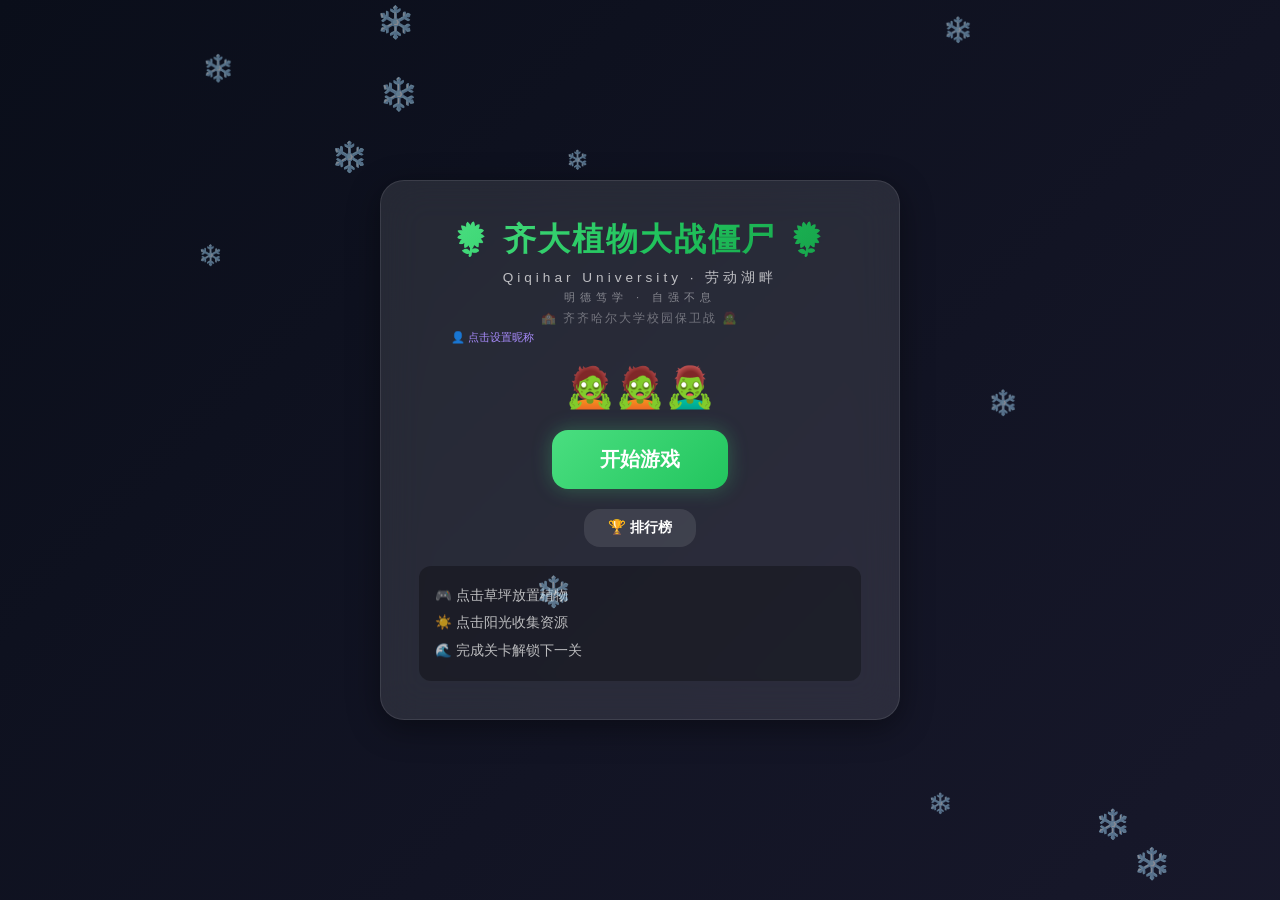
==== 齐大植物大战僵尸.html @ 12f77e2d "修复首页BUG" ====
<!DOCTYPE html>
<html lang=zh-CN>
<meta charset=UTF-8>
<meta name=viewport content="width=device-width,initial-scale=1.0,maximum-scale=1.0,user-scalable=no,viewport-fit=cover,shrink-to-fit=no">
<meta http-equiv="Cache-Control" content="no-cache, no-store, must-revalidate">
<meta http-equiv="Pragma" content="no-cache">
<meta http-equiv="Expires" content="0">
<title>齐大植物大战僵尸</title>
<style>
*,::after,::before{margin:0;padding:0;box-sizing:border-box}
:root{--bgp:#0a0e1a;--gb:rgba(255,255,255,.1);--gs:0 8px 32px rgba(0,0,0,.4);--t1:#fff;--t2:rgba(255,255,255,.7);--gn:#4ade80;--bu:#60a5fa;--re:#f87171;--sn:#fbbf24;--pu:#a78bfa}
html,body{width:100%;height:100dvh;height:100vh;overflow:hidden;font-family:"Microsoft YaHei","PingFang SC","Hiragino Sans GB",sans-serif;background:var(--bgp);color:var(--t1);user-select:none;-webkit-user-select:none;-webkit-tap-highlight-color:transparent}
.screen{position:fixed;inset:0;display:flex;align-items:center;justify-content:center;z-index:100;transition:opacity .5s;overflow-y:auto;overflow-x:hidden;-webkit-overflow-scrolling:touch}
.screen.hidden{display:none}.hidden{display:none!important}
#ss{background:linear-gradient(135deg,#0a0e1a,#1a1a2e 30%,#16213e 60%,#0f3460);background-size:400% 400%;animation:gs 8s ease infinite}
@keyframes gs{0%{background-position:0 50%}50%{background-position:100% 50%}100%{background-position:0 50%}}
.sc,.slc,.ec{display:flex;flex-direction:column;align-items:center;gap:clamp(.8rem,2vw,2rem);padding:clamp(1rem,3vw,3rem);background:var(--gb);backdrop-filter:blur(20px);-webkit-backdrop-filter:blur(20px);border-radius:clamp(16px,3vw,24px);border:1px solid var(--gb);box-shadow:var(--gs);max-width:520px;width:92%;max-height:90dvh;max-height:90vh;overflow-y:auto;animation:fi .8s ease}
.slc{gap:clamp(.6rem,1.5vw,1.2rem)}.ec{max-width:400px;gap:clamp(.8rem,2vw,1.5rem)}
@keyframes fi{from{opacity:0;transform:translateY(30px)}to{opacity:1;transform:translateY(0)}}
.gt{font-size:clamp(1.2rem,4vw,2rem);font-weight:900;background:linear-gradient(135deg,#4ade80,#22c55e,#16a34a);-webkit-background-clip:text;-webkit-text-fill-color:transparent;background-clip:text;letter-spacing:clamp(1px,2vw,2px);line-height:1.3;text-align:center}
.st{font-size:clamp(.65rem,1.8vw,.85rem);color:var(--t2);text-align:center;margin-top:.5rem;letter-spacing:clamp(2px,3vw,4px)}
.btn{padding:clamp(.7rem,2vh,1rem) clamp(1.5rem,5vw,3rem);font-size:clamp(.9rem,2.5vw,1.25rem);font-weight:700;font-family:inherit;border:none;border-radius:clamp(12px,2vw,16px);background:linear-gradient(135deg,var(--gn),#22c55e);color:#fff;cursor:pointer;transition:all .3s;box-shadow:0 0 20px rgba(74,222,128,.3);position:relative;overflow:hidden;white-space:nowrap}
.btn::before{content:"";position:absolute;top:-50%;left:-50%;width:200%;height:200%;background:radial-gradient(circle,rgba(255,255,255,.1),transparent 60%);opacity:0;transition:opacity .3s}
.btn:active{transform:scale(.96)}
.bs{padding:clamp(.4rem,1.5vh,.6rem) clamp(1rem,3vw,1.5rem);font-size:clamp(.75rem,2vw,.9rem)}.bg{background:rgba(255,255,255,.1);box-shadow:none}
.zw{animation:zb 1.5s ease-in-out infinite;display:inline-block;font-size:clamp(1.8rem,5vw,2.5rem)}
.zw.d1{animation-delay:.3s}.zw.d2{animation-delay:.6s}
@keyframes zb{0%,100%{transform:translateY(0)}25%{transform:translateY(-10px) rotate(-5deg)}75%{transform:translateY(-5px) rotate(5deg)}}
.stl{font-size:clamp(1.1rem,3vw,1.4rem);font-weight:700}
.ll{display:flex;flex-direction:column;gap:clamp(.3rem,1vw,.6rem);width:100%}
.lb{display:flex;align-items:center;gap:clamp(.5rem,1.5vw,1rem);padding:clamp(.5rem,1.5vh,.8rem) clamp(.7rem,2vw,1.2rem);border-radius:clamp(10px,2vw,14px);border:1px solid var(--gb);background:rgba(255,255,255,.04);cursor:pointer;transition:all .2s;text-align:left;width:100%;font-family:inherit;color:var(--t1)}
.lb:active{background:rgba(255,255,255,.1);transform:scale(.98)}
.lb .li{font-size:clamp(1.2rem,3vw,1.6rem)}.lb .li2{flex:1;min-width:0}.lb .ln{font-size:clamp(.8rem,2.2vw,1rem);font-weight:700}.lb .ld{font-size:clamp(.65rem,1.6vw,.75rem);color:var(--t2);margin-top:2px}.lb .ldf{font-size:clamp(.6rem,1.4vw,.7rem);padding:2px 8px;border-radius:8px;white-space:nowrap}
.le .ldf{background:rgba(74,222,128,.2);color:var(--gn)}.lm .ldf{background:rgba(251,191,36,.2);color:#fbbf24}.lh .ldf{background:rgba(248,113,113,.2);color:var(--re)}.llk{opacity:.4;pointer-events:none}.llk .ldf{background:rgba(255,255,255,.1);color:var(--t2)}
.wt{font-size:clamp(1.6rem,5vw,2.5rem);background:linear-gradient(135deg,#fbbf24,#f59e0b,#d97706);-webkit-background-clip:text;-webkit-text-fill-color:transparent;background-clip:text}
.lt{font-size:clamp(1.4rem,4vw,2rem);background:linear-gradient(135deg,#f87171,#ef4444,#dc2626);-webkit-background-clip:text;-webkit-text-fill-color:transparent;background-clip:text}
#gs2{display:flex;flex-direction:column;align-items:center;height:100dvh;height:100vh;padding:clamp(.2rem,.5vh,.5rem);background:var(--bgp);gap:clamp(.15rem,.5vh,.5rem)}#gs2.hidden{display:none}
#tb{width:100%;max-width:960px;display:flex;align-items:center;justify-content:space-between;padding:clamp(.25rem,.8vh,.5rem) clamp(.5rem,1.5vw,1rem);background:var(--gb);backdrop-filter:blur(16px);-webkit-backdrop-filter:blur(16px);border-radius:clamp(10px,2vw,16px);border:1px solid var(--gb);box-shadow:var(--gs);flex-shrink:0}
.resource-bar{display:flex;gap:clamp(.2rem,.5vw,.5rem);align-items:center}
.ri{display:flex;align-items:center;gap:clamp(.15rem,.3vw,.3rem);padding:clamp(.2rem,.5vh,.3rem) clamp(.3rem,.8vw,.6rem);background:rgba(0,0,0,.3);border-radius:clamp(6px,1.5vw,10px);font-weight:600;font-size:clamp(.6rem,1.5vw,.8rem);white-space:nowrap}
.sd{color:var(--sn)}.wd{color:var(--bu)}.zd{color:var(--re)}.pd{color:var(--pu)}
.ls{font-size:clamp(.65rem,1.6vw,.9rem);font-weight:700;color:var(--gn);letter-spacing:1px;white-space:nowrap}
#ps{width:100%;max-width:960px;display:flex;gap:clamp(.15rem,.3vw,.3rem);padding:clamp(.2rem,.5vh,.5rem);background:var(--gb);backdrop-filter:blur(16px);-webkit-backdrop-filter:blur(16px);border-radius:clamp(10px,2vw,16px);border:1px solid var(--gb);box-shadow:var(--gs);flex-wrap:wrap;flex-shrink:0}
.pc{flex:1;min-width:clamp(44px,10vw,60px);max-width:80px;display:flex;flex-direction:column;align-items:center;gap:1px;padding:clamp(.2rem,.4vh,.4rem) clamp(.1rem,.2vw,.2rem);background:rgba(255,255,255,.06);border-radius:clamp(6px,1.5vw,10px);border:2px solid transparent;cursor:pointer;transition:all .2s;position:relative}
.pc:active{background:rgba(255,255,255,.12);transform:scale(.95)}.pc.act{border-color:var(--gn);background:rgba(74,222,128,.1);box-shadow:0 0 12px rgba(74,222,128,.2)}.pc.dis{opacity:.4;cursor:not-allowed;filter:grayscale(.8)}
.pi{font-size:clamp(1rem,2.5vw,1.4rem);line-height:1;transition:transform .2s}.pc:not(.dis):active .pi{transform:scale(1.15)}
.pn{font-size:clamp(.5rem,1.2vw,.65rem);font-weight:600;color:var(--t2);text-align:center;line-height:1.1}.pp{font-size:clamp(.45rem,1vw,.6rem);font-weight:700;color:var(--sn)}
.co{position:absolute;inset:0;background:rgba(0,0,0,.6);border-radius:8px;display:none;align-items:center;justify-content:center;font-size:clamp(.55rem,1.2vw,.7rem);font-weight:700;color:var(--t1)}.oc .co{display:flex}
#gc{position:relative;border-radius:clamp(10px,2vw,16px);overflow:hidden;box-shadow:0 0 30px rgba(0,0,0,.5);border:1px solid var(--gb);flex:1;min-height:0;max-width:960px;width:100%;display:flex;align-items:center;justify-content:center}
#cv{display:block;max-width:100%;max-height:100%;aspect-ratio:3/2;image-rendering:pixelated}
#bb{width:100%;max-width:960px;display:flex;justify-content:center;gap:clamp(.2rem,.5vw,.5rem);padding:clamp(.2rem,.4vh,.4rem);flex-wrap:wrap;flex-shrink:0}
.cb,.shovel-btn{padding:clamp(.3rem,.6vh,.4rem) clamp(.6rem,1.5vw,1rem);font-size:clamp(.65rem,1.5vw,.8rem);font-weight:600;font-family:inherit;border:none;border-radius:clamp(6px,1.5vw,10px);background:rgba(255,255,255,.06);color:var(--t2);cursor:pointer;transition:all .2s;border:1px solid var(--gb);white-space:nowrap}
.cb:active,.shovel-btn:active{background:rgba(255,255,255,.12);color:var(--t1);transform:scale(.95)}.cb.ac{background:rgba(74,222,128,.15);border-color:var(--gn);color:var(--gn)}
.shovel-btn:hover{background:rgba(248,113,113,.12);color:#f87171}.shovel-btn.active{background:rgba(248,113,113,.2);border-color:#f87171;color:#f87171}
.po{position:absolute;inset:0;background:rgba(0,0,0,.6);backdrop-filter:blur(4px);-webkit-backdrop-filter:blur(4px);display:none;align-items:center;justify-content:center;z-index:10;border-radius:clamp(10px,2vw,16px)}.po.sh{display:flex}
.pt{font-size:clamp(1.2rem,4vw,2rem);font-weight:900;text-shadow:0 0 20px rgba(255,255,255,.3);animation:pp 1.5s ease-in-out infinite}
@keyframes pp{0%,100%{opacity:1}50%{opacity:.5}}
.lb-tabs{display:flex;gap:clamp(.15rem,.3vw,.3rem);margin-bottom:clamp(.3rem,.5vh,.5rem);flex-wrap:wrap;justify-content:center}
.lb-tab{padding:clamp(.2rem,.4vh,.3rem) clamp(.5rem,1vw,.8rem);border-radius:8px;border:1px solid var(--gb);background:rgba(255,255,255,.04);color:var(--t2);cursor:pointer;font-size:clamp(.65rem,1.5vw,.75rem);font-family:inherit;transition:all .2s;white-space:nowrap}
.lb-tab.ac,.lb-tab.active{background:rgba(74,222,128,.15);border-color:var(--gn);color:var(--gn)}
.lb-table{width:100%;border-collapse:collapse;margin:.5rem 0;font-size:clamp(.6rem,1.5vw,.8rem)}
.lb-table th,.lb-table td{padding:clamp(.2rem,.3vh,.4rem) clamp(.3rem,.5vw,.6rem);text-align:center;border-bottom:1px solid var(--gb)}
.lb-table th{color:var(--sn);font-size:clamp(.55rem,1.2vw,.7rem)}
.lb-table .r1 td{color:#fbbf24;font-weight:700;font-size:clamp(.75rem,1.8vw,.95rem)}
.lb-table .r2 td{color:#9ca3af;font-weight:700;font-size:clamp(.7rem,1.6vw,.9rem)}
.lb-table .r3 td{color:#d97706;font-weight:700;font-size:clamp(.65rem,1.4vw,.85rem)}
.lb-empty{color:var(--t2);text-align:center;padding:clamp(1rem,3vh,2rem);font-size:clamp(.7rem,1.8vw,.85rem)}
.score-display{font-size:clamp(.8rem,2.2vw,1.1rem);font-weight:700;color:var(--sn);margin:.5rem 0;text-align:center}
.snowflake{position:fixed;pointer-events:none;z-index:200;animation:sf-fall linear infinite;opacity:.5;font-size:clamp(.8rem,2vw,1.2rem)}
@keyframes sf-fall{0%{transform:translateY(-8vh) rotate(0deg)}100%{transform:translateY(108vh) rotate(360deg)}}
.uni-motto{font-size:clamp(.55rem,1.4vw,.7rem);color:rgba(255,255,255,.45);letter-spacing:clamp(3px,4vw,5px);text-align:center;margin-top:.2rem}
.uni-sub{font-size:clamp(.6rem,1.5vw,.75rem);color:rgba(255,255,255,.35);text-align:center;margin-top:.3rem;letter-spacing:clamp(1px,1.5vw,2px)}
#ss .sc{gap:clamp(.6rem,1.5vw,1.2rem)}
.nick-input{width:100%;padding:clamp(.5rem,1vh,.7rem) clamp(.6rem,1.5vw,1rem);font-size:clamp(.8rem,2vw,1rem);font-family:inherit;border-radius:12px;border:2px solid var(--gb);background:rgba(255,255,255,.08);color:var(--t1);text-align:center;outline:none;transition:all .3s}
.nick-input:focus{border-color:var(--gn);background:rgba(74,222,128,.08);box-shadow:0 0 16px rgba(74,222,128,.15)}
.nick-input::placeholder{color:rgba(255,255,255,.3)}
.nick-hint{font-size:clamp(.6rem,1.4vw,.7rem);color:var(--t2);text-align:center}
.my-rank{margin-top:clamp(.4rem,.8vh,.8rem);padding:clamp(.4rem,.6vh,.6rem) clamp(.5rem,.8vw,.8rem);background:rgba(168,85,247,.08);border:1px solid rgba(168,85,247,.2);border-radius:10px;text-align:center;font-size:clamp(.65rem,1.5vw,.8rem)}
.my-rank .mr-t{font-size:clamp(.55rem,1.2vw,.7rem);color:var(--pu);margin-bottom:.2rem}
.my-rank .mr-s{font-weight:700;color:var(--t1)}
.my-rank .mr-r{color:var(--sn);font-weight:700}
.nick-display{font-size:clamp(.55rem,1.4vw,.7rem);color:var(--pu);cursor:pointer;margin-top:.2rem;transition:all .2s}
.nick-display:active{color:#c4b5fd}
.endless-btn{background:linear-gradient(135deg,rgba(168,85,247,.2),rgba(239,68,68,.2))!important;border:1px solid rgba(168,85,247,.4)!important;animation:eb-pulse 2s ease-in-out infinite}
@keyframes eb-pulse{0%,100%{box-shadow:0 0 8px rgba(168,85,247,.2)}50%{box-shadow:0 0 20px rgba(168,85,247,.5)}}
.endless-icon{font-size:clamp(1.2rem,3vw,1.8rem)}
@media(max-width:480px){.sc{padding:clamp(.8rem,2vw,1.2rem);gap:clamp(.5rem,1.5vw,.8rem)}.btn{padding:clamp(.6rem,1.5vh,.8rem) clamp(1.2rem,4vw,2rem);font-size:clamp(.8rem,2vw,.95rem)}.gt{font-size:clamp(1rem,3.5vw,1.3rem)}.st{font-size:clamp(.55rem,1.5vw,.7rem)}.zw{font-size:clamp(1.4rem,4vw,1.8rem)}.stl{font-size:clamp(.95rem,2.6vw,1.2rem)}.lb .li{font-size:clamp(1rem,2.5vw,1.4rem)}.lb .ln{font-size:clamp(.7rem,2vw,.85rem)}.lb .ld{font-size:clamp(.55rem,1.4vw,.65rem)}.pc{min-width:clamp(38px,9vw,50px);max-width:70px}.pi{font-size:clamp(.85rem,2.2vw,1.1rem)}.pn{font-size:clamp(.45rem,1vw,.55rem)}.pp{font-size:clamp(.4rem,.9vw,.5rem)}.ri{font-size:clamp(.55rem,1.3vw,.65rem);padding:clamp(.15rem,.3vh,.2rem) clamp(.2rem,.5vw,.3rem)}.ls{font-size:clamp(.55rem,1.4vw,.7rem)}.lb-table{font-size:clamp(.5rem,1.2vw,.65rem)}.lb-table th{font-size:clamp(.45rem,1vw,.55rem)}}
@media(max-height:500px){#gs2{gap:.1rem;padding:.1rem}#tb{padding:.15rem .5rem;border-radius:8px}#ps{padding:.15rem .3rem;gap:.1rem;border-radius:8px}.pc{min-width:36px;padding:.1rem}.pi{font-size:clamp(.7rem,1.8vw,1rem)}.pn{font-size:clamp(.4rem,.9vw,.5rem)}.pp{font-size:clamp(.35rem,.8vw,.45rem)}#bb{padding:.1rem;gap:.15rem}.cb,.shovel-btn{padding:.2rem .5rem;font-size:.6rem}#gc{border-radius:8px}.ri{padding:.1rem .3rem;font-size:.55rem}}
@media(min-width:1200px){#gs2{padding:.8rem;gap:.6rem}#tb{padding:.8rem 1.5rem}#ps{padding:.6rem;gap:.4rem}.pc{min-width:72px}.pi{font-size:1.6rem}.pn{font-size:.7rem}.pp{font-size:.65rem}}
</style>
</head>
<body>
<div id=ss class=screen><div class=sc><div><div class=gt>🌻 齐大植物大战僵尸 🌻</div><div class=st>Qiqihar University · 劳动湖畔</div><div class=uni-motto>明德笃学 · 自强不息</div><div class=uni-sub>🏫 齐齐哈尔大学校园保卫战 🧟</div><div class=nick-display id=nickShow></div></div><div><span class=zw>🧟</span><span class="zw d1">🧟</span><span class="zw d2">🧟‍♂️</span></div><button id=sb class=btn>开始游戏</button><button id=lbBtn class="btn bs bg">🏆 排行榜</button><div class=inst style="background:rgba(0,0,0,.3);border-radius:12px;padding:clamp(.6rem,2.5vw,1rem);width:100%"><p style="color:var(--t2);font-size:clamp(.7rem,2.5vw,.85rem);padding:.3rem 0">🎮 点击草坪放置植物</p><p style="color:var(--t2);font-size:clamp(.7rem,2.5vw,.85rem);padding:.3rem 0">☀️ 点击阳光收集资源</p><p style="color:var(--t2);font-size:clamp(.7rem,2.5vw,.85rem);padding:.3rem 0">🌊 完成关卡解锁下一关</p></div></div></div>
<div id=sls class="screen hidden"><div class="sc slc"><div class=stl>🏁 选择关卡</div><div class=ll id=ll></div><div style="width:100%;margin-top:.2rem"><button id=el class="btn endless-btn" style=width:100%><span class=endless-icon>♾️</span> 无尽生存模式</button></div><button id=bk class="btn bs bg">返回</button></div></div>
<div id=ws class="screen hidden"><div class="sc ec"><div class=wt>🎉 胜利！ 🎉</div><p id=wm>恭喜通关！</p><div class="score-display" id=wsco></div><button id=nl class="btn bs">下一关</button><button id=rw class="btn bs bg">重新挑战</button><button id=bl class="btn bs bg">选关</button></div></div>
<div id=ls class="screen hidden"><div class="sc ec"><div class=lt>💀 游戏结束 💀</div><p id=lm>僵尸入侵了你的家园...</p><div class="score-display" id=lsco></div><button id=rl class="btn bs">重新挑战</button><button id=bo class="btn bs bg">选关</button></div></div>
<div id=ns class="screen hidden"><div class="sc ec"><div class=stl>📝 注册昵称</div><p style="color:var(--t2);font-size:.85rem">输入你的昵称，上榜展示你的实力！</p><input id=ni class=nick-input type=text maxlength=8 placeholder="输入昵称（最多8个字）"><p class=nick-hint id=nerr style="color:#f87171;display:none">该昵称已被使用，请换一个</p><button id=nb class=btn>确认</button><p class=nick-hint>按 Enter 键快速确认</p></div></div>
<div id=lbs class="screen hidden"><div class="sc slc"><div class=stl>🏆 排行榜</div><div class=lb-tabs id=lbt></div><div id=lbc></div><div id=myrank></div><button id=lbk class="btn bs bg">返回</button></div></div>
<div id=gs2 class=hidden>
<div id=tb><div class=ls id=ln>🌻关卡1</div><div class=rb><div class="ri sd"><span>☀️</span><span id=sc2>0</span></div><div class="ri pd" id=pfd style=display:none><span>✨</span><span id=pfc>0</span></div><div class="ri wd"><span>🌊</span><span id=wi>第0/0波</span></div><div class="ri zd"><span>🧟</span><span id=zc>0</span></div></div></div>
<div id=ps></div>
<div id=gc><canvas id=cv width=900 height=600></canvas></div>
<div id=bb><button id=sv class=shovel-btn title=铲除植物>🔧 铲子</button><button id=pb class=cb>⏸️</button><button id=spb class=cb>1×</button><button id=rs class=cb>🔄</button></div></div>
<script>
// ===== roundRect polyfill =====
if(!CanvasRenderingContext2D.prototype.roundRect)CanvasRenderingContext2D.prototype.roundRect=function(x,y,w,h,r){if(r>w/2)r=w/2;if(r>h/2)r=h/2;this.moveTo(x+r,y);this.arcTo(x+w,y,x+w,y+h,r);this.arcTo(x+w,y+h,x,y+h,r);this.arcTo(x,y+h,x,y,r);this.arcTo(x,y,x+w,y,r);return this};
// ===== 配置（参照官方PvZ平衡性调整） =====
const C={grid:{rows:5,cols:9,cw:100,ch:120,ox:0,oy:0},startingSun:150,sun:{skyInt:10e3,sfInt:12e3,val:50,fallSpd:1.5,life:9e3,size:28},pf:{dropInt:15e3,boostDur:5e3,val:1},mowerSpd:6,
plants:{sunflower:{name:'向日葵',cost:50,hp:100,cd:7.5e3,color:'#facc15',cat:'eco',icon:'🌻'},peashooter:{name:'豌豆射手',cost:100,hp:100,cd:7.5e3,si:1400,dmg:20,color:'#22c55e',cat:'shooter',icon:'🌱'},wallnut:{name:'坚果墙',cost:50,hp:600,cd:30e3,color:'#a16207',cat:'defense',icon:'🧱'},snowpea:{name:'寒冰射手',cost:175,hp:100,cd:7.5e3,si:1400,dmg:20,color:'#60a5fa',cat:'shooter',icon:'❄️'},cherrybomb:{name:'樱桃炸弹',cost:150,hp:1,cd:50e3,color:'#ef4444',cat:'instant',icon:'🍒'},potatomine:{name:'土豆地雷',cost:25,hp:100,cd:30e3,color:'#92400e',cat:'mine',arm:14e3,icon:'🥔'}},
zombies:{normal:{name:'普通僵尸',hp:200,spd:.35,dmg:50,rate:1e3,color:'#6b4c3b'},cone:{name:'路障僵尸',hp:400,spd:.35,dmg:50,rate:1e3,color:'#d97706'},bucket:{name:'铁桶僵尸',hp:800,spd:.3,dmg:50,rate:1e3,color:'#6b7280'},flag:{name:'旗帜僵尸',hp:200,spd:.5,dmg:50,rate:1e3,color:'#8b5cf6'},pole:{name:'撑杆跳僵尸',hp:200,spd:.6,dmg:50,rate:1e3,color:'#f97316'}},
proj:{spd:4.5,size:8},
levels:[
{id:1,name:'校园草坪',desc:'白天简单关卡，熟悉操作',diff:'简单',startSun:200,avail:['sunflower','peashooter','wallnut','cherrybomb'],skyInt:10e3,sfInt:12e3,waveDelay:5e3,waves:[
[{t:'normal',r:2,d:0},{t:'normal',r:0,d:3e3},{t:'normal',r:4,d:6e3}],
[{t:'normal',r:1,d:0},{t:'normal',r:3,d:2e3},{t:'flag',r:2,d:4e3},{t:'normal',r:0,d:6e3}],
[{t:'normal',r:0,d:0},{t:'cone',r:2,d:2e3},{t:'flag',r:4,d:4e3},{t:'normal',r:1,d:6e3},{t:'cone',r:3,d:8e3}],
[{t:'normal',r:0,d:0},{t:'cone',r:1,d:1500},{t:'normal',r:2,d:3e3},{t:'flag',r:3,d:4500},{t:'cone',r:4,d:6e3},{t:'normal',r:0,d:8e3}]]
},{id:2,name:'林荫小道',desc:'僵尸种类增加，撑杆跳登场',diff:'中等',startSun:150,avail:['sunflower','peashooter','wallnut','snowpea','cherrybomb','potatomine'],skyInt:10e3,sfInt:12e3,waveDelay:4e3,waves:[
[{t:'normal',r:2,d:0},{t:'flag',r:0,d:2500},{t:'cone',r:3,d:5e3},{t:'normal',r:4,d:7e3}],
[{t:'cone',r:0,d:0},{t:'normal',r:2,d:2e3},{t:'flag',r:4,d:4e3},{t:'pole',r:1,d:6e3},{t:'normal',r:3,d:8e3}],
[{t:'flag',r:1,d:0},{t:'normal',r:0,d:1500},{t:'cone',r:2,d:3e3},{t:'pole',r:4,d:4500},{t:'normal',r:3,d:6e3},{t:'cone',r:1,d:7500},{t:'pole',r:2,d:9e3}],
[{t:'normal',r:0,d:0},{t:'cone',r:1,d:1500},{t:'flag',r:2,d:3e3},{t:'pole',r:3,d:4500},{t:'bucket',r:4,d:6e3},{t:'normal',r:0,d:7500},{t:'cone',r:2,d:9e3},{t:'flag',r:4,d:10500}]]
},{id:3,name:'教学楼顶',desc:'终极挑战！全部僵尸登场',diff:'困难',startSun:100,avail:['sunflower','peashooter','wallnut','snowpea','cherrybomb','potatomine'],skyInt:8e3,sfInt:10e3,waveDelay:3e3,waves:[
[{t:'flag',r:2,d:0},{t:'cone',r:0,d:2e3},{t:'normal',r:3,d:4e3},{t:'pole',r:1,d:6e3},{t:'bucket',r:4,d:8e3}],
[{t:'pole',r:0,d:0},{t:'cone',r:2,d:1500},{t:'flag',r:4,d:3e3},{t:'normal',r:1,d:4500},{t:'bucket',r:3,d:6e3},{t:'cone',r:0,d:7500},{t:'flag',r:2,d:9e3}],
[{t:'flag',r:0,d:0},{t:'bucket',r:2,d:1500},{t:'pole',r:4,d:3e3},{t:'cone',r:1,d:4500},{t:'normal',r:3,d:6e3},{t:'flag',r:0,d:7500},{t:'bucket',r:2,d:9e3},{t:'pole',r:4,d:10500},{t:'cone',r:1,d:12e3}],
[{t:'flag',r:1,d:0},{t:'bucket',r:0,d:1500},{t:'pole',r:2,d:3e3},{t:'cone',r:3,d:4500},{t:'bucket',r:4,d:6e3},{t:'flag',r:1,d:7500},{t:'pole',r:0,d:9e3},{t:'bucket',r:2,d:10500},{t:'cone',r:4,d:12e3},{t:'normal',r:3,d:13500},{t:'flag',r:1,d:15e3}]]}
]};
// ===== 实体类（带防崩溃保护） =====
class Plant{
constructor(t,r,c){const d=C.plants[t];this.type=t;this.row=r;this.col=c;this.hp=d.hp;this.maxHp=d.hp;this.lastShoot=0;this.lastSun=0;this.af=0;this.at=0;this.boosted=0;this.armed=0;this.done=false}
get x(){return C.grid.ox+this.col*C.grid.cw+C.grid.cw/2}
get y(){return C.grid.oy+this.row*C.grid.ch+C.grid.ch/2}
update(dt,g){if(this.done)return;this.at+=dt;if(this.at>100){this.af=(this.af+1)%60;this.at=0};if(this.boosted>0)this.boosted=Math.max(0,this.boosted-dt);if(this.type==='sunflower'){if(g.time-this.lastSun>=g.cfg.sfInt){this.lastSun=g.time;g.suns.push(new Sun(this.x+35,this.y+10*(Math.random()-.5),0,g))}}else if(this.type==='peashooter'||this.type==='snowpea'){const iv=this.boosted>0?C.plants[this.type].si*0.5:C.plants[this.type].si;if(g.zombies.some(z=>z.row===this.row&&z.x>this.x&&!z.dead)&&g.time-this.lastShoot>=iv){this.lastShoot=g.time;g.projs.push(new Proj(this.x+20,this.y-4,this.row,this.type==='snowpea'))}}else if(this.type==='potatomine'&&!this.done){this.armed=Math.min(this.armed+dt,C.plants.potatomine.arm);if(this.armed>=C.plants.potatomine.arm){for(const z of g.zombies){if(!z.dead&&z.row===this.row&&Math.abs(z.x-this.x)<C.grid.cw/2){z.takeDamage(1e4);this.done=true;g.hitEff.push({x:this.x,y:this.y,t:400,color:'#ef4444',big:true});return}}}}}
draw(c){if(this.done)return;const d=C.plants[this.type];c.save();const gr=c.createRadialGradient(this.x,this.y+15,2,this.x,this.y+15,25);gr.addColorStop(0,d.color+'40');gr.addColorStop(1,d.color+'00');c.fillStyle=gr;c.beginPath();c.arc(this.x,this.y+15,25,0,Math.PI*2);c.fill();const b=Math.sin(this.af*0.15)*2;this.drawBody(c,b,d);if(this.boosted>0){c.strokeStyle='#a78bfa';c.lineWidth=2;c.shadowColor='#a78bfa';c.shadowBlur=10;c.beginPath();c.arc(this.x,this.y,28,0,Math.PI*2);c.stroke();c.shadowBlur=0};c.restore();if(this.hp<this.maxHp&&this.type!=='cherrybomb'&&this.type!=='potatomine'){const bw=50,bh=5,bx=this.x-bw/2,by=this.y-45,r=this.hp/this.maxHp;c.fillStyle='rgba(0,0,0,.5)';c.roundRect(bx,by,bw,bh,3);c.fill();c.fillStyle=r>.5?'#4ade80':r>.25?'#fbbf24':'#f87171';c.roundRect(bx,by,bw*r,bh,3);c.fill()}}
drawBody(c,b,d){try{if(this.type==='sunflower'){const sx=this.x,sy=this.y+b;c.strokeStyle='#4a7f2c';c.lineWidth=4;c.beginPath();c.moveTo(sx,sy+10);c.lineTo(sx,sy+35);c.stroke();c.fillStyle='#4a7f2c';c.beginPath();c.ellipse(sx-8,sy+22,8,4,-.3,0,Math.PI*2);c.fill();c.beginPath();c.ellipse(sx+8,sy+28,8,4,.3,0,Math.PI*2);c.fill();for(let i=0;i<10;i++){const a=i/10*Math.PI*2;c.fillStyle=i%2===0?'#facc15':'#f59e0b';c.beginPath();c.ellipse(sx+Math.cos(a)*18,sy+Math.sin(a)*18,10,5,a,0,Math.PI*2);c.fill()};c.fillStyle='#92400e';c.beginPath();c.arc(sx,sy,10,0,Math.PI*2);c.fill();c.fillStyle='#78350f';c.beginPath();c.arc(sx-3,sy-3,3,0,Math.PI*2);c.fill();c.beginPath();c.arc(sx+4,sy+2,2.5,0,Math.PI*2);c.fill();c.beginPath();c.arc(sx+2,sy-4,2.5,0,Math.PI*2);c.fill()}
else if(this.type==='peashooter'){const px=this.x,py=this.y+b;c.strokeStyle='#4a7f2c';c.lineWidth=4;c.beginPath();c.moveTo(px,py+5);c.lineTo(px,py+35);c.stroke();c.fillStyle='#4a7f2c';c.beginPath();c.ellipse(px-10,py+20,10,4,-.3,0,Math.PI*2);c.fill();c.beginPath();c.ellipse(px+10,py+28,10,4,.3,0,Math.PI*2);c.fill();c.fillStyle='#22c55e';c.beginPath();c.arc(px,py,20,0,Math.PI*2);c.fill();c.fillStyle='rgba(255,255,255,.2)';c.beginPath();c.arc(px-6,py-6,7,0,Math.PI*2);c.fill();c.fillStyle='#16a34a';c.beginPath();c.ellipse(px+18,py,10,6,0,0,Math.PI*2);c.fill();c.fillStyle='#fff';c.beginPath();c.arc(px+6,py-6,8,0,Math.PI*2);c.fill();c.beginPath();c.arc(px-6,py-6,8,0,Math.PI*2);c.fill();c.fillStyle='#1a1a2e';c.beginPath();c.arc(px+8,py-6,4,0,Math.PI*2);c.fill();c.beginPath();c.arc(px-4,py-6,4,0,Math.PI*2);c.fill()}
else if(this.type==='wallnut'){const wx=this.x,wy=this.y+b,r=this.hp/this.maxHp;c.fillStyle=r>.6?'#a16207':r>.3?'#854d0e':'#713f12';c.beginPath();c.ellipse(wx,wy,28,32,0,0,Math.PI*2);c.fill();c.fillStyle='rgba(255,255,255,.15)';c.beginPath();c.ellipse(wx-8,wy-8,12,14,0,0,Math.PI*2);c.fill();if(r<.6){c.strokeStyle='#451a03';c.lineWidth=2;c.beginPath();c.moveTo(wx-5,wy-15);c.lineTo(wx+3,wy-5);c.lineTo(wx-2,wy+5);c.stroke()};if(r<.3){c.beginPath();c.moveTo(wx+8,wy-10);c.lineTo(wx+2,wy);c.lineTo(wx+10,wy+8);c.stroke()};c.fillStyle='#451a03';if(r>.6){c.beginPath();c.arc(wx,wy+5,8,.1,Math.PI-.1);c.stroke()}else if(r>.3){c.beginPath();c.moveTo(wx-6,wy+5);c.lineTo(wx+6,wy+5);c.stroke()}else{c.beginPath();c.arc(wx,wy+12,6,Math.PI+.3,-.3);c.stroke()};c.fillRect(wx-10,wy-10,5,5);c.fillRect(wx+5,wy-10,5,5)}
else if(this.type==='snowpea'){const sx=this.x,sy=this.y+b;c.strokeStyle='#4a7f2c';c.lineWidth=4;c.beginPath();c.moveTo(sx,sy+5);c.lineTo(sx,sy+35);c.stroke();c.fillStyle='#4a7f2c';c.beginPath();c.ellipse(sx-10,sy+20,10,4,-.3,0,Math.PI*2);c.fill();c.beginPath();c.ellipse(sx+10,sy+28,10,4,.3,0,Math.PI*2);c.fill();c.fillStyle='#93c5fd';c.beginPath();c.arc(sx,sy,20,0,Math.PI*2);c.fill();c.fillStyle='rgba(255,255,255,.25)';c.beginPath();c.arc(sx-5,sy-6,8,0,Math.PI*2);c.fill();c.fillStyle='rgba(255,255,255,.1)';for(let i=0;i<6;i++){const a=i/6*Math.PI*2;c.beginPath();c.arc(sx+Math.cos(a)*15,sy+Math.sin(a)*15,4,0,Math.PI*2);c.fill()};c.fillStyle='#60a5fa';c.beginPath();c.ellipse(sx+18,sy,10,6,0,0,Math.PI*2);c.fill();c.fillStyle='#fff';c.beginPath();c.arc(sx+6,sy-6,7,0,Math.PI*2);c.fill();c.beginPath();c.arc(sx-6,sy-6,7,0,Math.PI*2);c.fill();c.fillStyle='#1e3a5f';c.beginPath();c.arc(sx+8,sy-6,3.5,0,Math.PI*2);c.fill();c.beginPath();c.arc(sx-4,sy-6,3.5,0,Math.PI*2);c.fill();c.fillStyle='rgba(255,255,255,.4)';const pa=this.af*.05;for(let i=0;i<3;i++){const a=pa+i*Math.PI*2/3;c.beginPath();c.arc(sx+Math.cos(a)*24,sy-10+Math.sin(a)*8,2,0,Math.PI*2);c.fill()}}
else if(this.type==='potatomine'){const mx=this.x,my=this.y+b,arm=this.armed>=C.plants.potatomine.arm;c.fillStyle=arm?'#dc2626':'#92400e';c.beginPath();c.ellipse(mx,my,22,18,0,0,Math.PI*2);c.fill();c.fillStyle='rgba(255,255,255,.1)';c.beginPath();c.ellipse(mx-5,my-5,10,8,0,0,Math.PI*2);c.fill();if(arm){c.fillStyle='#ef4444';c.shadowColor='#ef4444';c.shadowBlur=8;c.beginPath();c.arc(mx-6,my-6,2,0,Math.PI*2);c.fill();c.beginPath();c.arc(mx+5,my-8,2,0,Math.PI*2);c.fill();c.beginPath();c.arc(mx,my-10,2,0,Math.PI*2);c.fill();c.shadowBlur=0;c.strokeStyle='#ef4444';c.lineWidth=1;c.beginPath();c.arc(mx,my-2,12,.3,Math.PI-.3);c.stroke()}else{c.fillStyle='#451a03';c.beginPath();c.arc(mx-4,my-6,2,0,Math.PI*2);c.fill();c.beginPath();c.arc(mx+4,my-6,2,0,Math.PI*2);c.fill()};if(this.armed<C.plants.potatomine.arm&&this.armed>0){const p=this.armed/C.plants.potatomine.arm;c.fillStyle='rgba(255,255,255,.3)';c.roundRect(mx-10,my+14,20*p,3,2);c.fill()}}
else if(this.type==='cherrybomb'){const cx=this.x,cy=this.y+b;c.fillStyle='#ef4444';c.beginPath();c.arc(cx,cy,20,0,Math.PI*2);c.fill();c.fillStyle='rgba(255,255,255,.2)';c.beginPath();c.arc(cx-5,cy-6,7,0,Math.PI*2);c.fill();c.fillStyle='#b91c1c';c.beginPath();c.moveTo(cx,cy-18);c.lineTo(cx-6,cy-8);c.lineTo(cx+6,cy-8);c.closePath();c.fill();c.fillStyle='#fff';c.beginPath();c.arc(cx-6,cy-3,3,0,Math.PI*2);c.fill();c.beginPath();c.arc(cx+6,cy-3,3,0,Math.PI*2);c.fill();c.fillStyle='#1a1a2e';c.beginPath();c.arc(cx-5,cy-3,1.5,0,Math.PI*2);c.fill();c.beginPath();c.arc(cx+7,cy-3,1.5,0,Math.PI*2);c.fill()}}catch(e){}}
takeDamage(d){this.hp=Math.max(0,this.hp-d);if(this.hp<=0)return true;return false}}
class Zombie{
constructor(t,r,g){const d=C.zombies[t];if(!d)return;this.type=t;this.row=r;this.hp=d.hp;this.maxHp=d.hp;this.spd=d.spd;this.dmg=d.dmg;this.rate=d.rate;this.x=g.cv.width+30;this.y=C.grid.oy+r*C.grid.ch+C.grid.ch/2;this.af=0;this.at=0;this.eat=false;this.lastEat=0;this.target=null;this.slowed=0;this.dead=false;this.jumped=false;this._plantHit=null}
update(dt,g){if(this.hp<=0||this.dead){this.dead=true;return};this.at+=dt;if(this.at>120){this.af=(this.af+1)%30;this.at=0};if(this.slowed>0)this.slowed=Math.max(0,this.slowed-dt);const sp=this.slowed>0?this.spd*0.5:this.spd;this.target=null;if(g.plants){for(const p of g.plants){if(p&&p.row===this.row&&p.hp>0&&p.type!=='cherrybomb'&&!p.done){const px=C.grid.ox+p.col*C.grid.cw+C.grid.cw/2;if(Math.abs(this.x-px)<50){this.target=p;break}}}};if(this.target){if(this.type==='pole'&&!this.jumped){this.jumped=true;this.x=this.target.x+40;this.target=null;this.eat=false}else{this.eat=true;if(g.time-this.lastEat>=this.rate){this.lastEat=g.time;if(this.target.takeDamage(this.dmg)){g.removePlant(this.target);this.target=null;this.eat=false}}}}else{this.eat=false;this.x=Math.max(this.x-sp*(dt/16.67),-30)};if(this.x<-20)g.lose()}
takeDamage(d){this.hp=Math.max(0,this.hp-d);if(this.hp<=0){this.dead=true;return true}return false}
applySlow(d){this.slowed=Math.max(this.slowed,d)}
draw(c){if(this.dead)return;try{const zx=this.x,zy=this.y+(this.eat?2:0)-(this.slowed>0?2:0),wb=Math.sin(this.af*0.4)*3,bob=this.eat?0:wb;c.save();c.fillStyle=C.zombies[this.type]?C.zombies[this.type].color:'#6b4c3b';c.beginPath();c.ellipse(zx,zy+bob,18,25,0,0,Math.PI*2);c.fill();switch(this.type){case'cone':c.fillStyle='#d97706';c.beginPath();c.moveTo(zx,zy-30+bob);c.lineTo(zx-15,zy-5+bob);c.lineTo(zx+15,zy-5+bob);c.closePath();c.fill();c.strokeStyle='#b45309';c.lineWidth=2;c.stroke();break;case'bucket':c.fillStyle='#6b7280';c.fillRect(zx-18,zy-32+bob,36,30);c.fillStyle='#9ca3af';c.fillRect(zx-16,zy-30+bob,32,4);c.fillRect(zx-16,zy-18+bob,32,4);break;case'flag':c.fillStyle='#7c3aed';c.beginPath();c.moveTo(zx,zy-28+bob);c.lineTo(zx-3,zy-10+bob);c.lineTo(zx+12,zy-16+bob);c.closePath();c.fill();c.strokeStyle='#5b21b6';c.lineWidth=1;c.beginPath();c.moveTo(zx,zy-28+bob);c.lineTo(zx,zy-2+bob);c.stroke();break;case'pole':c.strokeStyle='#9a3412';c.lineWidth=3;c.beginPath();c.moveTo(zx-18,zy-20+bob);c.lineTo(zx+18,zy+20+bob);c.stroke();break;default:c.fillStyle='#4a3728';c.beginPath();c.arc(zx,zy-22+bob,14,Math.PI,0);c.fill()};c.fillStyle='#8B7355';c.beginPath();c.arc(zx,zy-5+bob,15,0,Math.PI*2);c.fill();c.fillStyle='#ef4444';c.shadowColor='#ef4444';c.shadowBlur=6;c.beginPath();c.arc(zx-6,zy-8+bob,3,0,Math.PI*2);c.fill();c.beginPath();c.arc(zx+6,zy-8+bob,3,0,Math.PI*2);c.fill();c.shadowBlur=0;c.fillStyle='#5c3d2e';c.beginPath();if(this.eat)c.arc(zx,zy+6+bob,5,0,Math.PI);else c.arc(zx,zy+4+bob,4,.1,Math.PI-.1);c.fill();c.strokeStyle='#8B7355';c.lineWidth=4;c.beginPath();c.moveTo(zx-18,zy+2+bob);c.lineTo(zx-28,zy+8+(this.eat?5:0)+bob);c.stroke();c.beginPath();c.moveTo(zx+18,zy+2+bob);c.lineTo(zx+28,zy+8+(this.eat?5:0)+bob);c.stroke();c.strokeStyle='#5c3d2e';c.lineWidth=5;const la=this.eat?0:Math.sin(this.af*0.4)*5;c.beginPath();c.moveTo(zx-6,zy+22+bob);c.lineTo(zx-6+la,zy+38+bob);c.stroke();c.beginPath();c.moveTo(zx+6,zy+22+bob);c.lineTo(zx+6-la,zy+38+bob);c.stroke();if(this.slowed>0){c.fillStyle='rgba(96,165,250,.3)';c.beginPath();c.arc(zx,zy+bob,40,0,Math.PI*2);c.fill();c.fillStyle='rgba(255,255,255,.3)';const ta=Date.now()*0.003;for(let i=0;i<3;i++){const a=ta+i*Math.PI*2/3;c.beginPath();c.arc(zx+Math.cos(a)*28,zy-10+bob+Math.sin(a)*15,2,0,Math.PI*2);c.fill()}};c.restore();if(this.hp<this.maxHp){const bw=40,bh=4,bx=zx-bw/2,by=zy-40+bob,r=this.hp/this.maxHp;c.fillStyle='rgba(0,0,0,.5)';c.fillRect(bx,by,bw,bh);c.fillStyle=r>.5?'#f87171':r>.25?'#fb923c':'#ef4444';c.fillRect(bx,by,bw*r,bh)}}catch(e){}}}
class Proj{constructor(x,y,r,s){this.x=x;this.y=y;this.row=r;this.snow=s;this.spd=C.proj.spd;this.sz=C.proj.size;this.active=true;this.trail=[]}
update(dt,g){this.x+=this.spd*(dt/16.67);this.trail.push({x:this.x,y:this.y,l:8});if(this.trail.length>5)this.trail.shift();this.trail=this.trail.filter(t=>{t.l-=dt/16.67;return t.l>0});if(g.zombies){for(const z of g.zombies){if(!z||z.dead||z.row!==this.row)continue;if(Math.abs(this.x-z.x)<25){z.takeDamage(this.snow?20:25);if(this.snow)z.applySlow(3e3);this.active=false;g.hitEff.push({x:this.x,y:this.y,t:200,color:this.snow?'#93c5fd':'#4ade80'});break}}};if(this.x>g.cv.width+20)this.active=false}
draw(c){if(!this.active)return;for(const t of this.trail){const a=t.l/8;c.fillStyle=this.snow?'rgba(147,197,253,'+(a*0.3)+')':'rgba(34,197,94,'+(a*0.3)+')';c.beginPath();c.arc(t.x,t.y,this.sz*0.6*a,0,Math.PI*2);c.fill()};c.save();const g=c.createRadialGradient(this.x,this.y,1,this.x,this.y,this.sz);g.addColorStop(0,this.snow?'#fff':'#86efac');g.addColorStop(.5,this.snow?'#93c5fd':'#22c55e');g.addColorStop(1,this.snow?'#60a5fa':'#16a34a');c.fillStyle=g;c.shadowColor=this.snow?'#60a5fa':'#22c55e';c.shadowBlur=8;c.beginPath();c.arc(this.x,this.y,this.sz,0,Math.PI*2);c.fill();c.restore()}}
class Sun{
constructor(x,y,fs,g){this.x=x;this.y=fs>0?-30:y;this.targetY=fs>0?y+80+Math.random()*60:y;this.val=50;this.sz=28;this.fall=1.5;this.life=9e3;this.born=g?g.time:0;this.fs=fs;this.collecting=false;this.cTarget=null;this.cSpd=6;this.active=true;this.pulse=0}
update(dt,g){if(!this.active)return;if(this.collecting&&this.cTarget){const dx=this.cTarget.x-this.x,dy=this.cTarget.y-this.y,dist=Math.sqrt(dx*dx+dy*dy)||1;if(dist<10){this.active=false;if(g)g.addSun(50);return};this.x+=dx/dist*this.cSpd*(dt/16.67);this.y+=dy/dist*this.cSpd*(dt/16.67);return};if(this.fs>0&&this.y<this.targetY){this.y+=this.fall*(dt/16.67);if(this.y>=this.targetY)this.y=this.targetY};if(g&&g.time-this.born>this.life)this.active=false;this.pulse+=dt*0.003}
draw(c){if(!this.active)return;c.save();const px=this.x,py=this.y,ps=Math.sin(this.pulse)*2;const g=c.createRadialGradient(px,py,2,px,py,this.sz+15+ps);g.addColorStop(0,'rgba(251,191,36,.6)');g.addColorStop(.5,'rgba(251,191,36,.2)');g.addColorStop(1,'rgba(251,191,36,0)');c.fillStyle=g;c.beginPath();c.arc(px,py,this.sz+15+ps,0,Math.PI*2);c.fill();const g2=c.createRadialGradient(px-5,py-5,2,px,py,this.sz+ps);g2.addColorStop(0,'#fef3c7');g2.addColorStop(.5,'#fbbf24');g2.addColorStop(1,'#f59e0b');c.fillStyle=g2;c.shadowColor='#fbbf24';c.shadowBlur=15;c.beginPath();c.arc(px,py,this.sz+ps,0,Math.PI*2);c.fill();c.shadowBlur=0;c.strokeStyle='rgba(251,191,36,.4)';c.lineWidth=2;for(let i=0;i<8;i++){const a=i/8*Math.PI*2+this.pulse;c.beginPath();c.moveTo(px+Math.cos(a)*(this.sz+5+ps),py+Math.sin(a)*(this.sz+5+ps));c.lineTo(px+Math.cos(a)*(this.sz+12+ps),py+Math.sin(a)*(this.sz+12+ps));c.stroke()};c.fillStyle='rgba(255,255,255,.4)';c.beginPath();c.arc(px-6,py-6,this.sz*0.3,0,Math.PI*2);c.fill();c.restore()}
contains(mx,my){const dx=this.x-mx,dy=this.y-my;return dx*dx+dy*dy<(this.sz+28)*(this.sz+28)}}
class PF{constructor(x,y){this.x=x;this.y=y;this.sz=14;this.active=true;this.pulse=0;this.targetY=y}
update(dt){if(!this.active)return;this.pulse+=dt*0.004}
draw(c){if(!this.active)return;c.save();const px=this.x,py=this.y,ps=Math.sin(this.pulse)*3;const g=c.createRadialGradient(px,py,2,px,py,this.sz+12+ps);g.addColorStop(0,'rgba(168,85,247,.5)');g.addColorStop(1,'rgba(168,85,247,0)');c.fillStyle=g;c.beginPath();c.arc(px,py,this.sz+12+ps,0,Math.PI*2);c.fill();const g2=c.createRadialGradient(px,py,2,px,py,this.sz+ps);g2.addColorStop(0,'#f3e8ff');g2.addColorStop(.5,'#a78bfa');g2.addColorStop(1,'#7c3aed');c.fillStyle=g2;c.shadowColor='#a78bfa';c.shadowBlur=20;c.beginPath();c.arc(px,py,this.sz+ps,0,Math.PI*2);c.fill();c.shadowBlur=0;c.fillStyle='rgba(255,255,255,.6)';c.beginPath();c.arc(px-4,py-4,4,0,Math.PI*2);c.fill();c.fillStyle='#fff';c.font='bold 12px sans-serif';c.textAlign='center';c.textBaseline='middle';c.fillText('✨',px,py+2);c.restore()}
contains(mx,my){return(Math.abs(this.x-mx)<this.sz+16)&&(Math.abs(this.y-my)<this.sz+16)}}
class Mower{constructor(row){this.row=row;this.active=true;this.triggered=false;this.x=0;this.y=C.grid.oy+row*C.grid.ch+C.grid.ch/2;this.spd=6}
update(dt,g){if(!this.triggered)return;this.x+=this.spd*(dt/16.67);if(g.zombies){for(const z of g.zombies){if(!z.dead&&z.row===this.row&&Math.abs(z.x-this.x)<30)z.takeDamage(1e4)}};if(this.x>g.cv.width+50)this.active=false}
draw(c){if(!this.active)return;c.save();const mx=this.triggered?this.x:0,my=this.y;c.fillStyle='#78716c';c.roundRect(mx-16,my-14,32,28,6);c.fill();c.fillStyle='#44403c';c.beginPath();c.arc(mx,my+10,12,0,Math.PI,0);c.fill();c.fillStyle='#a8a29e';c.fillRect(mx-2,my-12,4,8);c.fillStyle='#ef4444';c.beginPath();c.arc(mx,my-16,8,0,Math.PI*2);c.fill();if(this.triggered){c.fillStyle='rgba(255,255,255,.3)';c.beginPath();c.arc(mx,my-16,14,0,Math.PI*2);c.fill()};c.restore()}
checkTrigger(z){if(this.triggered||!z)return;for(const zz of z){if(!zz.dead&&zz.row===this.row&&zz.x<30){this.triggered=true;return true}};return false}}
class Game{
constructor(){this.cv=document.getElementById('cv');this.ctx=this.cv.getContext('2d');this.state='menu';this.reset()}
reset(){this.time=0;this.spd=1;this.sunCount=0;this.curWave=0;this.waveAct=false;this.waveTim=0;this.allDone=false;this.zwAlive=0;this.plants=[];this.zombies=[];this.projs=[];this.suns=[];this.pfItems=[];this.mowers=[];this.hitEff=[];this.pfCount=0;this.pfActive=false;this.grid=Array.from({length:5},()=>Array(9).fill(null));this.selPlant=null;this.cds={};this.skySunTim=0;this.pfTim=0;this.mx=-1;this.my=-1;this.lastF=0;this.reqId=null;this.waveNotif=null;this.cfg=null;this.curLevel=0;this.overlay=null;this.kills=0;this.finalScore=0}
init(){C.grid.ox=(900-9*100)/2;C.grid.oy=(600-5*120)/2;this.overlay=document.createElement('div');this.overlay.className='po';this.overlay.innerHTML='<span class=pt>⏸️ 已暂停</span>';document.getElementById('gc').appendChild(this.overlay)}
startLevel(lvIdx){if(!C.levels[lvIdx])return;this.reset();this.curLevel=lvIdx;const lv=C.levels[lvIdx];this.cfg=lv;this.state='playing';this.sunCount=lv.startSun||150;this.time=0;this.curWave=0;this.zwAlive=0;this.skySunTim=3e3;this.pfTim=0;this.mowers=[];for(let r=0;r<5;r++)this.mowers.push(new Mower(r));this.buildSel(lv.avail||[]);this.cds={};for(const k of Object.keys(C.plants))this.cds[k]=0;this.waveTim=lv.waveDelay||5e3;const ln=document.getElementById('ln');if(ln)ln.textContent='🌻'+(lv.name||'关卡');const pfd=document.getElementById('pfd');if(pfd)pfd.style.display=lvIdx>0?'flex':'none';this.ui();this.clrAct();if(this.reqId)cancelAnimationFrame(this.reqId);this.lastF=performance.now();this.loop(this.lastF)}
loop(ts){if(this.state==='menu')return;try{const dt=Math.min(ts-this.lastF||0,50);this.lastF=ts;if(this.state==='playing'&&this.cfg)this.update(dt*this.spd);this.render()}catch(e){}this.reqId=requestAnimationFrame(t=>this.loop(t))}
update(dt){this.time+=dt;this.waveUp(dt);this.skySunTim+=dt;if(this.cfg&&this.skySunTim>=this.cfg.skyInt){this.skySunTim=0;this.skySun()};this.pfTim+=dt;if(this.pfTim>=15e3&&this.curLevel>0){this.pfTim=0;this.spPF()};if(this.plants){for(const p of this.plants)if(p)p.update(dt,this)};if(this.projs){for(const p of this.projs)p.update(dt,this);this.projs=this.projs.filter(p=>p&&p.active)};if(this.zombies){for(const z of this.zombies)if(z)z.update(dt,this);const zc=this.zombies.length;this.zombies=this.zombies.filter(z=>z&&!z.dead);this.kills+=zc-this.zombies.length};if(this.suns){for(const s of this.suns)if(s)s.update(dt,this);this.suns=this.suns.filter(s=>s&&s.active)};if(this.pfItems){for(const p of this.pfItems)p.update(dt);this.pfItems=this.pfItems.filter(p=>p&&p.active)};if(this.mowers){for(const m of this.mowers){if(m){m.checkTrigger(this.zombies);m.update(dt,this)}};this.mowers=this.mowers.filter(m=>m&&m.active)};if(this.hitEff){for(const e of this.hitEff)e.t-=dt;this.hitEff=this.hitEff.filter(e=>e&&e.t>0)};for(const k in this.cds){if(this.cds[k]>0){this.cds[k]=Math.max(0,this.cds[k]-dt)}};this.zwAlive=this.zombies?this.zombies.length:0;if(this.allDone&&this.zwAlive===0)this.win();this.ui();this.cards()}
waveUp(dt){if(this.allDone||!this.cfg||!this.cfg.waves)return;if(!this.waveAct){this.waveTim-=dt;if(this.waveTim<=0&&this.curWave<this.cfg.waves.length)this.goWave();return};const w=this.cfg.waves[this.curWave];if(!w)return;let all=true;for(const zd of w){if(zd&&!zd._s){all=false;if(this.waveTim>=zd.d){if(zd.t&&C.zombies[zd.t]){var hpMul=this.cfg.endless?1+this.curWave*0.1:1;var z=new Zombie(zd.t,zd.r,this);if(z&&!z.dead){z.hp=Math.floor(z.hp*hpMul);z.maxHp=z.hp;z.spd=z.spd*(1+this.curWave*0.015);this.zombies.push(z)}};zd._s=true}}};this.waveTim+=dt;if(all&&this.zwAlive<=0){this.waveAct=false;this.curWave++;if(this.cfg.endless){this.cfg.waves.push(this.genEndlessWave(this.curWave));this.waveTim=3e3+Math.random()*3e3}else{if(this.curWave>=this.cfg.waves.length)this.allDone=true;else this.waveTim=this.cfg.waveDelay}}}
goWave(){if(!this.cfg||this.curWave>=this.cfg.waves.length)return;this.waveAct=true;this.waveTim=0;const w=this.cfg.waves[this.curWave];if(w)for(const zd of w)if(zd)zd._s=false;this.notif('🌊 第'+(this.curWave+1)+'波 来袭！')}
skySun(){const col=Math.floor(Math.random()*9);this.suns.push(new Sun(C.grid.ox+col*100+50+(Math.random()-.5)*60,-20,1,this))}
spPF(){const col=Math.floor(Math.random()*9);const x=C.grid.ox+col*100+50;const p=new PF(x,-20);p.targetY=Math.random()*5*120;this.pfItems.push(p)}
placePlant(t,r,c){const d=t&&C.plants[t];if(!d||!this.cfg)return false;if(this.sunCount<d.cost||this.cds[t]>0||r<0||r>=5||c<0||c>=9||this.grid[r][c]!==null)return false;if(this.pfActive&&(t==='peashooter'||t==='snowpea'||t==='sunflower')){this.pfActive=false;const p=new Plant(t,r,c);if(p){p.boosted=5e3;this.plants.push(p);this.grid[r][c]=p;this.hitEff.push({x:p.x,y:p.y,t:400,color:'#a78bfa',big:true})};const pfc=document.getElementById('pfc');if(pfc)pfc.textContent='0';this.cards();return true};if(d.cat==='instant'&&t==='cherrybomb'){this.sunCount-=d.cost;this.cds[t]=d.cd;this.explode(r,c);return true};this.sunCount-=d.cost;const p=new Plant(t,r,c);if(!p)return false;this.plants.push(p);this.grid[r][c]=p;this.cds[t]=d.cd;this.hitEff.push({x:p.x,y:p.y,t:300,color:d.color});return true}
explode(r,c){const ox=C.grid.ox,oy=C.grid.oy,cw=100,ch=120;const cx=ox+c*cw+cw/2,cy=oy+r*ch+ch/2;this.hitEff.push({x:cx,y:cy,t:500,color:'#ef4444',big:true});for(let dr=-1;dr<=1;dr++){for(let dc=-1;dc<=1;dc++){const nr=r+dr,nc=c+dc;if(nr<0||nr>=5||nc<0||nc>=9)continue;if(this.zombies){for(const z of this.zombies){if(z&&!z.dead&&z.row===nr)z.takeDamage(1e4)}}}}}
removePlant(p){if(!p)return;const i=this.plants.indexOf(p);if(i!==-1){this.plants.splice(i,1);if(p.row>=0&&p.row<5&&p.col>=0&&p.col<9)this.grid[p.row][p.col]=null}}
addSun(a){this.sunCount+=a||50;this.ui()}
lose(){this.state='lose';var isEndless=this.cfg&&this.cfg.endless;this.finalScore=isEndless?this.kills*100+this.curWave*800:this.kills*100+this.sunCount*10+this.curWave*500;saveLB(isEndless?'endless':this.curLevel,this.finalScore,this.kills,isEndless?this.curWave:this.curWave+1);if(this.overlay)this.overlay.classList.remove('sh');const gs2=document.getElementById('gs2');if(gs2)gs2.classList.add('hidden');const ls=document.getElementById('ls');if(ls)ls.classList.remove('hidden');const lsco=document.getElementById('lsco');if(lsco)lsco.textContent='🧟 击杀: '+this.kills+' | 🌊 坚持: '+this.curWave+'波 | ⭐ '+this.finalScore+'分';const lm=document.getElementById('lm');if(lm){if(isEndless)lm.textContent='♾️ 无尽生存结束！你坚持了'+this.curWave+'波';else lm.textContent='僵尸入侵了你的家园... 坚持到第'+(this.curWave+1)+'波'}const lt=document.querySelector('#ls .lt');if(lt&&isEndless)lt.textContent='♾️ 无尽生存结束 ♾️'}
win(){setTimeout(()=>{this.state='win';this.finalScore=this.kills*100+this.sunCount*10+this.curWave*500+(this.curLevel+1)*1000;saveLB(this.curLevel,this.finalScore,this.kills,this.cfg.waves.length);if(this.overlay)this.overlay.classList.remove('sh');const gs2=document.getElementById('gs2');if(gs2)gs2.classList.add('hidden');const ws=document.getElementById('ws');if(ws)ws.classList.remove('hidden');const wm=document.getElementById('wm');if(wm&&this.cfg)wm.textContent=(this.cfg.name||'关卡')+' 通关！';const wsco=document.getElementById('wsco');if(wsco)wsco.textContent='🧟 击杀: '+this.kills+' | ⭐ '+this.finalScore+'分';const nl=document.getElementById('nl');if(nl)nl.style.display=this.curLevel<2?'inline-block':'none';if(this.curLevel<2){const d=JSON.parse(localStorage.getItem('pvz_progress')||'{}');d['lv_'+(this.curLevel+1)]=true;localStorage.setItem('pvz_progress',JSON.stringify(d))}},1500)}
render(){const c=this.ctx;if(!c)return;c.clearRect(0,0,900,600);this.lawn(c);this.gridL(c);if(this.cfg)this.prog(c);this.prev(c);if(this.mowers)for(const m of this.mowers)if(m)m.draw(c);if(this.plants)for(const p of this.plants)if(p&&!p.done)p.draw(c);if(this.projs)for(const p of this.projs)if(p)p.draw(c);if(this.zombies)for(const z of this.zombies)if(z)z.draw(c);if(this.suns)for(const s of this.suns)if(s)s.draw(c);if(this.pfItems)for(const p of this.pfItems)if(p)p.draw(c);this.hit(c);this.nt(c)}
lawn(c){const o=C.grid;const bg=c.createLinearGradient(0,0,0,600);bg.addColorStop(0,'#2d5016');bg.addColorStop(.5,'#3a6b1e');bg.addColorStop(1,'#2d5016');c.fillStyle=bg;c.fillRect(0,0,900,600);for(let r=0;r<5;r++)for(let c2=0;c2<9;c2++){const x=o.ox+c2*100,y=o.oy+r*120,lt=(r+c2)%2===0;c.fillStyle=lt?'#4a8f2c':'#3f7e25';c.fillRect(x,y,100,120);c.fillStyle=lt?'rgba(255,255,255,.03)':'rgba(0,0,0,.03)';const sd=(r*7+c2*11)%5;for(let i=0;i<sd;i++){c.beginPath();c.arc(x+15+(i*23+r*7)%70,y+15+(i*17+c2*11)%90,2,0,Math.PI*2);c.fill()}};c.fillStyle='#5c4033';c.fillRect(0,o.oy-4,900,4);c.fillRect(0,o.oy+600,900,4);c.fillRect(o.ox-4,o.oy,4,600);c.fillRect(o.ox+900,o.oy,4,600);c.fillStyle='rgba(139,90,43,.3)';c.fillRect(0,o.oy,o.ox,600);c.fillStyle='rgba(139,90,43,.4)';for(let i=0;i<6;i++)c.fillRect(10,o.oy+20+60*i,30,40);c.fillStyle='rgba(139,90,43,.15)';c.fillRect(o.ox+900,o.oy,900-o.ox-900,600)}
gridL(c){c.strokeStyle='rgba(255,255,255,.08)';c.lineWidth=1;for(let i=0;i<=9;i++){const x=C.grid.ox+i*100;c.beginPath();c.moveTo(x,C.grid.oy);c.lineTo(x,C.grid.oy+600);c.stroke()};for(let i=0;i<=5;i++){const y=C.grid.oy+i*120;c.beginPath();c.moveTo(C.grid.ox,y);c.lineTo(C.grid.ox+900,y);c.stroke()}}
prog(c){if(!this.cfg)return;const bw=860,bh=6,bx=C.grid.ox+20,by=C.grid.oy+608;c.fillStyle='rgba(0,0,0,.4)';c.roundRect(bx,by,bw,bh,3);c.fill();if(this.cfg.endless){c.fillStyle='#a78bfa';c.roundRect(bx,by,bw,bh,3);c.fill();c.fillStyle='rgba(255,255,255,.6)';c.font='10px sans-serif';c.textAlign='center';c.textBaseline='middle';c.fillText('♾️ 无尽模式 | 当前第'+(this.curWave+1)+'波',C.grid.ox+450,by+3+bh/2)}else{const total=this.cfg.waves.length,cur=this.curWave;const p=total>0?Math.min(cur/total,1):0;c.fillStyle='#4ade80';c.roundRect(bx,by,bw*p,bh,3);c.fill();c.fillStyle='rgba(255,255,255,.5)';c.font='10px sans-serif';c.textAlign='center';c.textBaseline='middle';c.fillText('波次 '+(Math.min(cur+1,total))+'/'+total,C.grid.ox+450,by+3+bh/2)}}
prev(c){if(!this.selPlant||this.mx<0||this.my<0)return;const col=Math.floor((this.mx-C.grid.ox)/100),row=Math.floor((this.my-C.grid.oy)/120);if(row<0||row>=5||col<0||col>=9)return;const x=C.grid.ox+col*100,y=C.grid.oy+row*120;if(this.selPlant==='shovel'){var hasP=this.grid[row][col]!==null&&!this.grid[row][col].done;if(!hasP)return;c.fillStyle='rgba(248,113,113,.25)';c.fillRect(x,y,100,120);c.strokeStyle='rgba(248,113,113,.6)';c.lineWidth=3;c.setLineDash([4,4]);c.strokeRect(x,y,100,120);c.setLineDash([]);return}const ok=this.grid[row][col]===null&&this.sunCount>=C.plants[this.selPlant].cost&&this.cds[this.selPlant]<=0;c.fillStyle=ok?'rgba(74,222,128,.2)':'rgba(248,113,113,.2)';c.fillRect(x,y,100,120);c.strokeStyle=ok?'rgba(74,222,128,.5)':'rgba(248,113,113,.5)';c.lineWidth=2;c.setLineDash([5,5]);c.strokeRect(x,y,100,120);c.setLineDash([])}
hit(c){if(!this.hitEff)return;for(const e of this.hitEff){if(!e)continue;const a=Math.min(e.t/500,.7);if(e.big){const r=e.color==='#a78bfa'?50:40;c.fillStyle=e.color+Math.floor(a*255).toString(16).padStart(2,'0');c.beginPath();c.arc(e.x,e.y,r*(1-e.t/500),0,Math.PI*2);c.fill();c.strokeStyle='rgba(255,255,255,'+(a*0.4)+')';c.lineWidth=3;c.beginPath();c.arc(e.x,e.y,r+10*(1-e.t/500),0,Math.PI*2);c.stroke()}else{c.fillStyle=e.color+Math.floor(a*200).toString(16).padStart(2,'0');c.beginPath();c.arc(e.x,e.y,12*(1-e.t/300),0,Math.PI*2);c.fill()}}}
notif(t){this.waveNotif={text:t,timer:2e3,alpha:0}}
nt(c){if(!this.waveNotif)return;const n=this.waveNotif;n.timer-=16.67;if(n.timer>1500)n.alpha=Math.min(n.alpha+.05,1);else if(n.timer>500)n.alpha=1;else n.alpha=Math.max(n.alpha-.05,0);if(n.timer<=0){this.waveNotif=null;return};c.save();c.globalAlpha=n.alpha;c.fillStyle='rgba(0,0,0,.6)';const tw=c.measureText(n.text).width;c.roundRect(450-tw/2-30,300-30,tw+60,60,12);c.fill();c.fillStyle='#fff';c.font='bold 22px "Microsoft YaHei","PingFang SC","Hiragino Sans GB",sans-serif';c.textAlign='center';c.textBaseline='middle';c.fillText(n.text,450,300);c.restore()}
getPos(e){if(!e)return{x:0,y:0};const r=this.cv.getBoundingClientRect();if(!r)return{x:0,y:0};const sx=900/(r.width||1),sy=600/(r.height||1);const cx=e.touches?e.touches[0].clientX:e.clientX,cy=e.touches?e.touches[0].clientY:e.clientY;return{x:(cx-(r.left||0))*sx,y:(cy-(r.top||0))*sy}}
click(mx,my){if(this.state!=='playing')return;if(this.suns)for(const s of this.suns){if(s&&s.active&&!s.collecting&&s.contains(mx,my)){s.collecting=true;const el=document.querySelector('.sd');if(el){const rect=el.getBoundingClientRect(),cr=this.cv.getBoundingClientRect();if(rect&&cr){s.cTarget={x:rect.left-cr.left+rect.width/2,y:rect.top-cr.top+rect.height/2}}};return}};if(this.pfItems)for(const p of this.pfItems){if(p&&p.active&&p.contains(mx,my)){this.pfCount++;this.pfActive=true;const pfc=document.getElementById('pfc');if(pfc)pfc.textContent='1';p.active=false;return}};if(this.pfActive){const col=Math.floor((mx-C.grid.ox)/100),row=Math.floor((my-C.grid.oy)/120);if(row>=0&&row<5&&col>=0&&col<9&&this.grid[row][col]){const pl=this.grid[row][col];if(pl&&(pl.type==='peashooter'||pl.type==='snowpea'||pl.type==='sunflower')){pl.boosted=5e3;this.pfActive=false;this.pfCount=0;const pfc=document.getElementById('pfc');if(pfc)pfc.textContent='0';this.hitEff.push({x:pl.x,y:pl.y,t:400,color:'#a78bfa',big:true});return}}};if(!this.selPlant)return;if(this.selPlant==='shovel'){const col2=Math.floor((mx-C.grid.ox)/100),row2=Math.floor((my-C.grid.oy)/120);if(row2>=0&&row2<5&&col2>=0&&col2<9&&this.grid[row2][col2]&&!this.grid[row2][col2].done){var p=this.grid[row2][col2];var cost=C.plants[p.type]?C.plants[p.type].cost:0;this.sunCount+=Math.floor(cost*0.5);this.removePlant(p);this.selPlant=null;this.clrAct()}return}const col=Math.floor((mx-C.grid.ox)/100),row=Math.floor((my-C.grid.oy)/120);if(this.placePlant(this.selPlant,row,col)){this.selPlant=null;this.clrAct()}}
move(mx,my){this.mx=mx;this.my=my}
ui(){const sc2=document.getElementById('sc2');if(sc2)sc2.textContent=this.sunCount;const wi=document.getElementById('wi');if(wi){if(this.cfg&&this.cfg.endless)wi.textContent='第'+(this.curWave+1)+'波';else wi.textContent=this.allDone?'最终波次':'第'+(this.curWave+1)+'/'+(this.cfg?this.cfg.waves.length:0)+'波'}const zc=document.getElementById('zc');if(zc)zc.textContent=this.zwAlive}
cards(){const cards=document.querySelectorAll('.pc');if(!cards)return;cards.forEach(card=>{if(!card)return;const t=card.dataset.plant;if(!t)return;const d=C.plants[t];if(!d)return;const aff=this.sunCount>=d.cost,cl=this.cds[t]>0;card.classList.toggle('dis',!aff||cl);let el=card.querySelector('.co');if(cl){if(!el){el=document.createElement('div');el.className='co';card.appendChild(el)};el.textContent=Math.ceil(this.cds[t]/1e3)+'s';card.classList.add('oc')}else{if(el)el.remove();card.classList.remove('oc')}})}
selP(t){if(t==='shovel'){this.selPlant='shovel';this.clrAct();var sv=document.getElementById('sv');if(sv)sv.classList.add('active');return}if(!t||!C.plants[t])return;const d=C.plants[t];if(this.sunCount<d.cost||this.cds[t]>0||this.state!=='playing')return;if(this.selPlant===t){this.selPlant=null;this.clrAct()}else{this.selPlant=t;this.clrAct();var sv=document.getElementById('sv');if(sv)sv.classList.remove('active');const el=document.querySelector('.pc[data-plant="'+t+'"]');if(el)el.classList.add('act')}}
clrAct(){var sv=document.getElementById('sv');if(sv)sv.classList.remove('active');const cards=document.querySelectorAll('.pc');if(cards)cards.forEach(c=>{if(c)c.classList.remove('act')})}
pause(){if(this.state==='playing'){this.state='paused';if(this.overlay)this.overlay.classList.add('sh')}else if(this.state==='paused'){this.state='playing';if(this.overlay)this.overlay.classList.remove('sh')}}
spdTog(){this.spd=this.spd===1?2:1;const spb=document.getElementById('spb');if(spb)spb.textContent=this.spd+'×';if(spb)spb.classList.toggle('ac',this.spd===2)}
buildSel(avail){const el=document.getElementById('ps');if(!el)return;el.innerHTML='';if(!avail)return;for(const t of avail){const d=C.plants[t];if(!d)continue;el.innerHTML+='<div class=pc data-plant='+t+' data-cost='+d.cost+'><div class=pi>'+d.icon+'</div><div class=pn>'+d.name+'</div><div class=pp>☀️'+d.cost+'</div></div>'};el.querySelectorAll('.pc').forEach(c=>{if(c)c.addEventListener('click',function(){if(_g)_g.selP(this.dataset.plant)})})}
genEndlessWave(wn){var zt=['normal'];var cnt=3+Math.floor(wn*1.3);if(cnt>25)cnt=25;if(wn>=3)zt.push('cone');if(wn>=5)zt.push('flag');if(wn>=8)zt.push('pole');if(wn>=12)zt.push('bucket');var w=[];var d=0;for(var i=0;i<cnt;i++){var t=zt[Math.floor(Math.random()*zt.length)];var r=Math.floor(Math.random()*5);w.push({t:t,r:r,d:d});d+=1200+Math.random()*2500}if(wn%5===4){var ex=4+Math.floor(wn*0.4);for(var i=0;i<ex;i++){var t=zt[Math.floor(Math.random()*zt.length)];var r=Math.floor(Math.random()*5);w.push({t:t,r:r,d:d});d+=600+Math.random()*1200}}return w}
startEndless(){this.reset();this.curLevel=-1;this.cfg={name:'无尽生存',startSun:150,avail:['sunflower','peashooter','wallnut','snowpea','cherrybomb','potatomine'],skyInt:9e3,sfInt:11e3,waveDelay:5e3,waves:[this.genEndlessWave(0)],endless:true};this.state='playing';this.sunCount=this.cfg.startSun;this.time=0;this.curWave=0;this.zwAlive=0;this.skySunTim=3e3;this.pfTim=0;this.mowers=[];for(var r=0;r<5;r++)this.mowers.push(new Mower(r));this.buildSel(this.cfg.avail);this.cds={};for(var k in C.plants)this.cds[k]=0;this.waveTim=this.cfg.waveDelay;var ln=document.getElementById('ln');if(ln)ln.textContent='♾️ 无尽生存';var pfd=document.getElementById('pfd');if(pfd)pfd.style.display='flex';this.ui();this.clrAct();if(this.reqId)cancelAnimationFrame(this.reqId);this.lastF=performance.now();this.loop(this.lastF)}}
function bl(){const el=document.getElementById('ll');if(!el)return;el.innerHTML='';const p=JSON.parse(localStorage.getItem('pvz_progress')||'{}');C.levels.forEach((lv,i)=>{if(!lv)return;const ok=i===0||p['lv_'+i];const cls=ok?(i===0?'le':i===1?'lm':'lh'):'llk';const ic=ok?(lv.id===1?'🌱':lv.id===2?'🌳':'🏫'):'🔒';el.innerHTML+='<div class="lb '+cls+'" data-idx='+i+'><div class=li>'+ic+'</div><div class=li2><div class=ln>'+lv.name+'</div><div class=ld>'+lv.desc+'</div></div><div class=ldf>'+(ok?lv.diff:'未解锁')+'</div></div>'});el.querySelectorAll('.lb').forEach(el=>{if(el)el.addEventListener('click',function(){const i=parseInt(this.dataset.idx);const p2=JSON.parse(localStorage.getItem('pvz_progress')||'{}');if(!isNaN(i)&&(i===0||p2['lv_'+i])){_s=i;sL()}})})}
function getNick(){var n=localStorage.getItem('pvz_nickname');return n||''}
function saveLB(lv,sc,ki,wv){var n=getNick();if(!n)return;var k='pvz_leaderboard';var d=JSON.parse(localStorage.getItem(k)||'{}');if(!d[lv])d[lv]=[];var arr=d[lv];var oldIdx=-1;for(var i=0;i<arr.length;i++){if(arr[i].n===n){oldIdx=i;break}}var entry={n:n,s:sc,k:ki,w:wv,d:new Date().toLocaleDateString('zh-CN')};if(oldIdx!==-1){if(sc>arr[oldIdx].s)arr[oldIdx]=entry}else{arr.push(entry)}arr.sort(function(a,b){return b.s-a.s});d[lv]=arr.slice(0,50);localStorage.setItem(k,JSON.stringify(d))}
function showLB(tab){if(tab===undefined)tab=0;var bt=document.getElementById('lbt');var bc=document.getElementById('lbc');var mr=document.getElementById('myrank');if(!bt||!bc)return;bt.innerHTML='';var d=JSON.parse(localStorage.getItem('pvz_leaderboard')||'{}');var cleaned=false;for(var k in d){var before=d[k].length;d[k]=d[k].filter(function(e){return e.n});var seen={};d[k]=d[k].filter(function(e){if(!e.n||seen[e.n]){cleaned=true;return false}seen[e.n]=true;return true});if(d[k].length!==before)cleaned=true}if(cleaned)localStorage.setItem('pvz_leaderboard',JSON.stringify(d));bt.innerHTML+='<button class="lb-tab '+(tab==='endless'?'ac':'')+'" data-tab=endless>♾️ 无尽</button>';C.levels.forEach(function(lv,i){var cls=i===tab?'ac':'';bt.innerHTML+='<button class="lb-tab '+cls+'" data-tab='+i+'>'+lv.name+'</button>'});bt.querySelectorAll('.lb-tab').forEach(function(b){b.addEventListener('click',function(){var v=this.dataset.tab;if(v==='endless')showLB('endless');else showLB(parseInt(v))})});var arr=d[tab]||[];if(arr.length===0){bc.innerHTML='<div class=lb-empty>暂无记录<br>📝 完成关卡来创造记录吧！</div>';if(mr)mr.innerHTML='';return}var top=arr.slice(0,10);var h='<table class=lb-table><thead><tr><th>排名</th><th>昵称</th><th>得分</th><th>击杀</th><th>波次</th><th>日期</th></tr></thead><tbody>';top.forEach(function(r,i){var rc=i===0?'r1':i===1?'r2':i===2?'r3':'';var md=i===0?'🥇':i===1?'🥈':i===2?'🥉':(i+1);var nn=r.n||'匿名玩家';var dd=r.d||'未知';h+='<tr class='+rc+'><td>'+md+'</td><td>'+nn+'</td><td>'+r.s+'</td><td>'+r.k+'</td><td>'+r.w+'</td><td>'+dd+'</td></tr>'});h+='</tbody></table>';bc.innerHTML=h;var nick=getNick();if(!nick||!mr){mr.innerHTML='';return}var myBest=null;var myRank=0;for(var i=0;i<arr.length;i++){if(arr[i].n===nick){if(!myBest||arr[i].s>myBest.s){myBest=arr[i];myRank=i+1}}}if(myBest){var rk='';if(myRank===1)rk='🥇';else if(myRank===2)rk='🥈';else if(myRank===3)rk='🥉';else rk='第'+myRank+'名';var inTop=myRank<=10;mr.innerHTML='<div class=my-rank><div class=mr-t>'+(inTop?'🏅 你的最佳成绩（已在榜上）':'📋 你的最佳成绩')+'</div><div class=mr-s>'+rk+' | '+myBest.s+'分 | 击杀'+myBest.k+' | '+myBest.w+'波 | '+(myBest.d||'未知')+'</div></div>'}else{mr.innerHTML='<div class=my-rank><div class=mr-t>📋 我的排名</div><div class=mr-s>暂无成绩，快去挑战关卡吧！</div></div>'}}
let _g=null,_s=0;
function sL(){document.querySelectorAll('.screen').forEach(s=>{if(s)s.classList.add('hidden')});const gs2=document.getElementById('gs2');if(gs2)gs2.classList.remove('hidden');if(_g)_g.startLevel(_s)}
document.addEventListener('DOMContentLoaded',()=>{_g=new Game();_g.init();var nk=getNick();var nkShow=document.getElementById('nickShow');if(nkShow)nkShow.textContent=nk?'👤 '+nk+'（点击修改）':'👤 点击设置昵称';if(nkShow)nkShow.addEventListener('click',()=>{var ss=document.getElementById('ss');var ns2=document.getElementById('ns');if(ss)ss.classList.add('hidden');if(ns2)ns2.classList.remove('hidden');var ni=document.getElementById('ni');if(ni){ni.value=getNick();ni.focus()}});
function goSelect(){var ss=document.getElementById('ss');var sls=document.getElementById('sls');if(ss)ss.classList.add('hidden');if(sls)sls.classList.remove('hidden');bl()}
const sb=document.getElementById('sb');if(sb)sb.addEventListener('click',()=>{if(!getNick()){var ss=document.getElementById('ss');var ns2=document.getElementById('ns');if(ss)ss.classList.add('hidden');if(ns2)ns2.classList.remove('hidden');var ni=document.getElementById('ni');if(ni)ni.focus()}else goSelect()});
function setNick(v){v=v.trim();if(!v||v.length<1)return false;var old=getNick();var taken=JSON.parse(localStorage.getItem('pvz_nicknames')||'[]');var nerr=document.getElementById('nerr');if(old&&old!==v){var idx=taken.indexOf(old);if(idx!==-1)taken.splice(idx,1)}if(taken.indexOf(v)!==-1&&old!==v){if(nerr)nerr.style.display='block';return false}if(nerr)nerr.style.display='none';if(old!==v){taken.push(v);localStorage.setItem('pvz_nicknames',JSON.stringify(taken))}localStorage.setItem('pvz_nickname',v);if(nkShow)nkShow.textContent='👤 '+v+'（点击修改）';return true}
var nb=document.getElementById('nb');var ni=document.getElementById('ni');if(nb)nb.addEventListener('click',()=>{var v=ni?ni.value:'';if(setNick(v)){var ns2=document.getElementById('ns');var sls=document.getElementById('sls');if(ns2)ns2.classList.add('hidden');if(sls)sls.classList.remove('hidden');bl()}});if(ni)ni.addEventListener('keydown',function(e){if(e.key==='Enter'){var v=ni.value;if(setNick(v)){var ns2=document.getElementById('ns');var sls=document.getElementById('sls');if(ns2)ns2.classList.add('hidden');if(sls)sls.classList.remove('hidden');bl()}}});if(ni)ni.addEventListener('input',function(){var nerr=document.getElementById('nerr');if(nerr)nerr.style.display='none'});
const bk=document.getElementById('bk');if(bk)bk.addEventListener('click',()=>{const sls=document.getElementById('sls');const ss=document.getElementById('ss');if(sls)sls.classList.add('hidden');if(ss)ss.classList.remove('hidden')});const nl=document.getElementById('nl');if(nl)nl.addEventListener('click',()=>{if(_s<2){_s++;sL()}});const rw=document.getElementById('rw');if(rw)rw.addEventListener('click',sL);const rl=document.getElementById('rl');if(rl)rl.addEventListener('click',sL);const bl2=document.getElementById('bl');if(bl2)bl2.addEventListener('click',()=>{const ws=document.getElementById('ws');const sls=document.getElementById('sls');if(ws)ws.classList.add('hidden');if(sls)sls.classList.remove('hidden');bl()});const bo=document.getElementById('bo');if(bo)bo.addEventListener('click',()=>{const ls=document.getElementById('ls');const sls=document.getElementById('sls');if(ls)ls.classList.add('hidden');if(sls)sls.classList.remove('hidden');bl()});
const cv=document.getElementById('cv');if(!cv)return;let _t=0;
cv.addEventListener('touchstart',function(e){e&&e.preventDefault();_t=1;if(_g){const p=_g.getPos(e);_g.click(p.x,p.y);_g.move(p.x,p.y)}},{passive:false});
cv.addEventListener('click',function(e){if(_t){_t=0;return};if(_g){const p=_g.getPos(e);_g.click(p.x,p.y)}});
cv.addEventListener('mousemove',function(e){if(_g){const p=_g.getPos(e);_g.move(p.x,p.y)}});
cv.addEventListener('touchmove',function(e){e&&e.preventDefault();if(_g){const p=_g.getPos(e);_g.move(p.x,p.y)}},{passive:false});
cv.addEventListener('mouseleave',function(){if(_g){_g.mx=-1;_g.my=-1}});
const sv2=document.getElementById('sv');if(sv2)sv2.addEventListener('click',function(){if(_g){if(_g.selPlant==='shovel')_g.selP(null);else _g.selP('shovel')}});
const el2=document.getElementById('el');if(el2)el2.addEventListener('click',function(){if(!getNick()){var ss=document.getElementById('ss');var ns2=document.getElementById('ns');var sls=document.getElementById('sls');if(sls)sls.classList.add('hidden');if(ss)ss.classList.add('hidden');if(ns2)ns2.classList.remove('hidden');var ni=document.getElementById('ni');if(ni)ni.focus()}else{document.querySelectorAll('.screen').forEach(function(s){if(s)s.classList.add('hidden')});var gs2=document.getElementById('gs2');if(gs2)gs2.classList.remove('hidden');if(_g)_g.startEndless()}});
const pb=document.getElementById('pb');if(pb)pb.addEventListener('click',function(){if(_g)_g.pause()});
const spb2=document.getElementById('spb');if(spb2)spb2.addEventListener('click',function(){if(_g)_g.spdTog()});
const rs=document.getElementById('rs');if(rs)rs.addEventListener('click',sL);const lbBtn=document.getElementById('lbBtn');if(lbBtn)lbBtn.addEventListener('click',()=>{const ss=document.getElementById('ss');const lbs=document.getElementById('lbs');if(ss)ss.classList.add('hidden');if(lbs)lbs.classList.remove('hidden');showLB(0)});const lbk=document.getElementById('lbk');if(lbk)lbk.addEventListener('click',()=>{const lbs=document.getElementById('lbs');const ss=document.getElementById('ss');if(lbs)lbs.classList.add('hidden');if(ss)ss.classList.remove('hidden')});for(let i=0;i<12;i++){const sf=document.createElement('div');sf.className='snowflake';sf.textContent='❄️';sf.style.left=Math.random()*100+'%';sf.style.animationDuration=8+Math.random()*12+'s';sf.style.transform='translateY('+(Math.random()*100)+'vh)';sf.style.fontSize=.8+Math.random()*1.4+'rem';document.body.appendChild(sf)}
document.addEventListener('keydown',function(e){if(e.key==='Escape'||e.key==='p'||e.key==='P')if(_g)_g.pause()})});
</script>

</body>
</html>
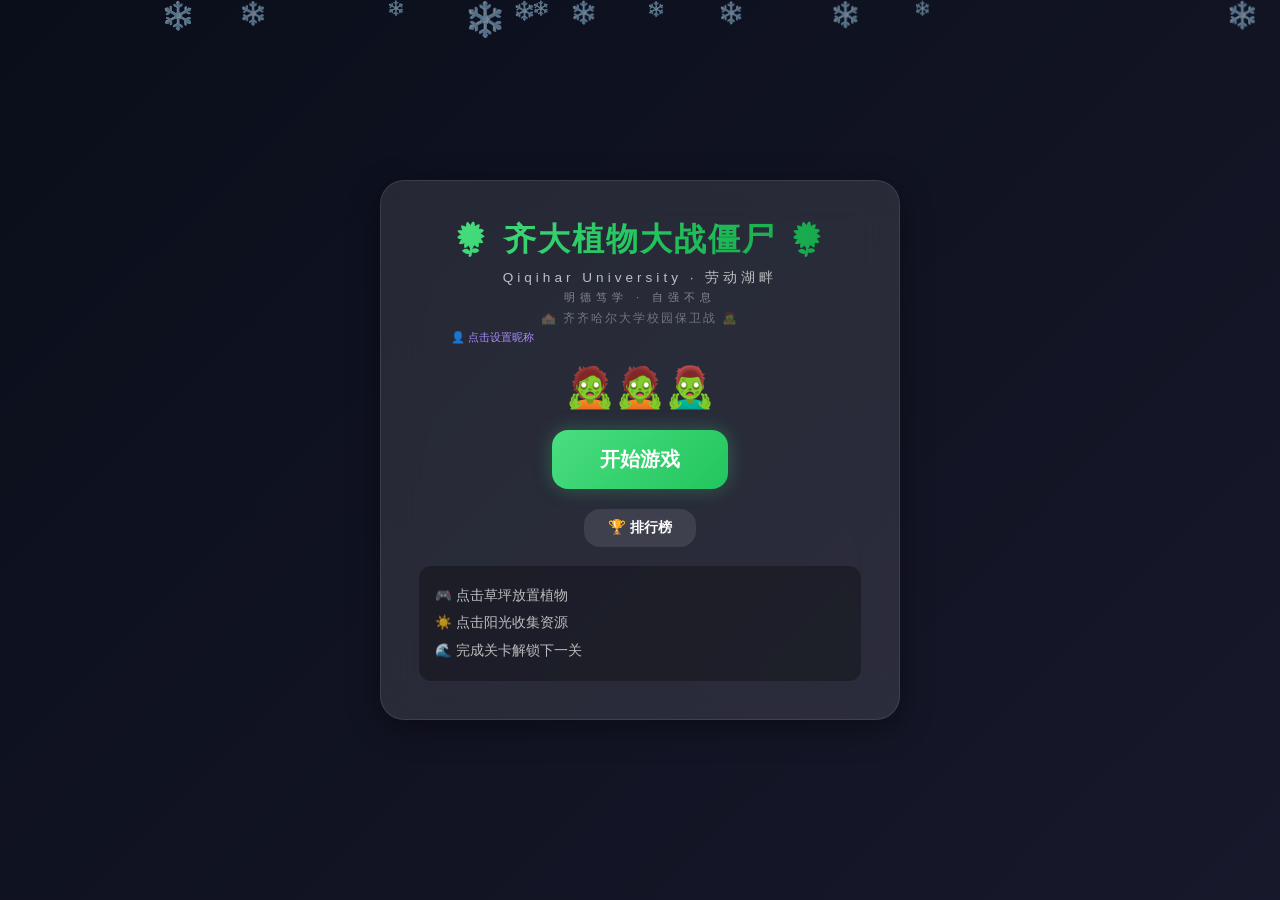
==== commit 53abb3ca: "首页BUG2" ====
--- a/齐大植物大战僵尸.html
+++ b/齐大植物大战僵尸.html
@@ -221,7 +221,7 @@
 const el2=document.getElementById('el');if(el2)el2.addEventListener('click',function(){if(!getNick()){var ss=document.getElementById('ss');var ns2=document.getElementById('ns');var sls=document.getElementById('sls');if(sls)sls.classList.add('hidden');if(ss)ss.classList.add('hidden');if(ns2)ns2.classList.remove('hidden');var ni=document.getElementById('ni');if(ni)ni.focus()}else{document.querySelectorAll('.screen').forEach(function(s){if(s)s.classList.add('hidden')});var gs2=document.getElementById('gs2');if(gs2)gs2.classList.remove('hidden');if(_g)_g.startEndless()}});
 const pb=document.getElementById('pb');if(pb)pb.addEventListener('click',function(){if(_g)_g.pause()});
 const spb2=document.getElementById('spb');if(spb2)spb2.addEventListener('click',function(){if(_g)_g.spdTog()});
-const rs=document.getElementById('rs');if(rs)rs.addEventListener('click',sL);const lbBtn=document.getElementById('lbBtn');if(lbBtn)lbBtn.addEventListener('click',()=>{const ss=document.getElementById('ss');const lbs=document.getElementById('lbs');if(ss)ss.classList.add('hidden');if(lbs)lbs.classList.remove('hidden');showLB(0)});const lbk=document.getElementById('lbk');if(lbk)lbk.addEventListener('click',()=>{const lbs=document.getElementById('lbs');const ss=document.getElementById('ss');if(lbs)lbs.classList.add('hidden');if(ss)ss.classList.remove('hidden')});for(let i=0;i<12;i++){const sf=document.createElement('div');sf.className='snowflake';sf.textContent='❄️';sf.style.left=Math.random()*100+'%';sf.style.animationDuration=8+Math.random()*12+'s';sf.style.transform='translateY('+(Math.random()*100)+'vh)';sf.style.fontSize=.8+Math.random()*1.4+'rem';document.body.appendChild(sf)}
+const rs=document.getElementById('rs');if(rs)rs.addEventListener('click',sL);const lbBtn=document.getElementById('lbBtn');if(lbBtn)lbBtn.addEventListener('click',()=>{const ss=document.getElementById('ss');const lbs=document.getElementById('lbs');if(ss)ss.classList.add('hidden');if(lbs)lbs.classList.remove('hidden');showLB(0)});const lbk=document.getElementById('lbk');if(lbk)lbk.addEventListener('click',()=>{const lbs=document.getElementById('lbs');const ss=document.getElementById('ss');if(lbs)lbs.classList.add('hidden');if(ss)ss.classList.remove('hidden')});for(let i=0;i<12;i++){const sf=document.createElement('div');sf.className='snowflake';sf.textContent='❄️';sf.style.left=Math.random()*100+'%';var dur=8+Math.random()*12;sf.style.animationDuration=dur+'s';sf.style.animationDelay=-(Math.random()*dur)+'s';sf.style.fontSize=.8+Math.random()*1.4+'rem';document.body.appendChild(sf)}
 document.addEventListener('keydown',function(e){if(e.key==='Escape'||e.key==='p'||e.key==='P')if(_g)_g.pause()})});
 </script>
 
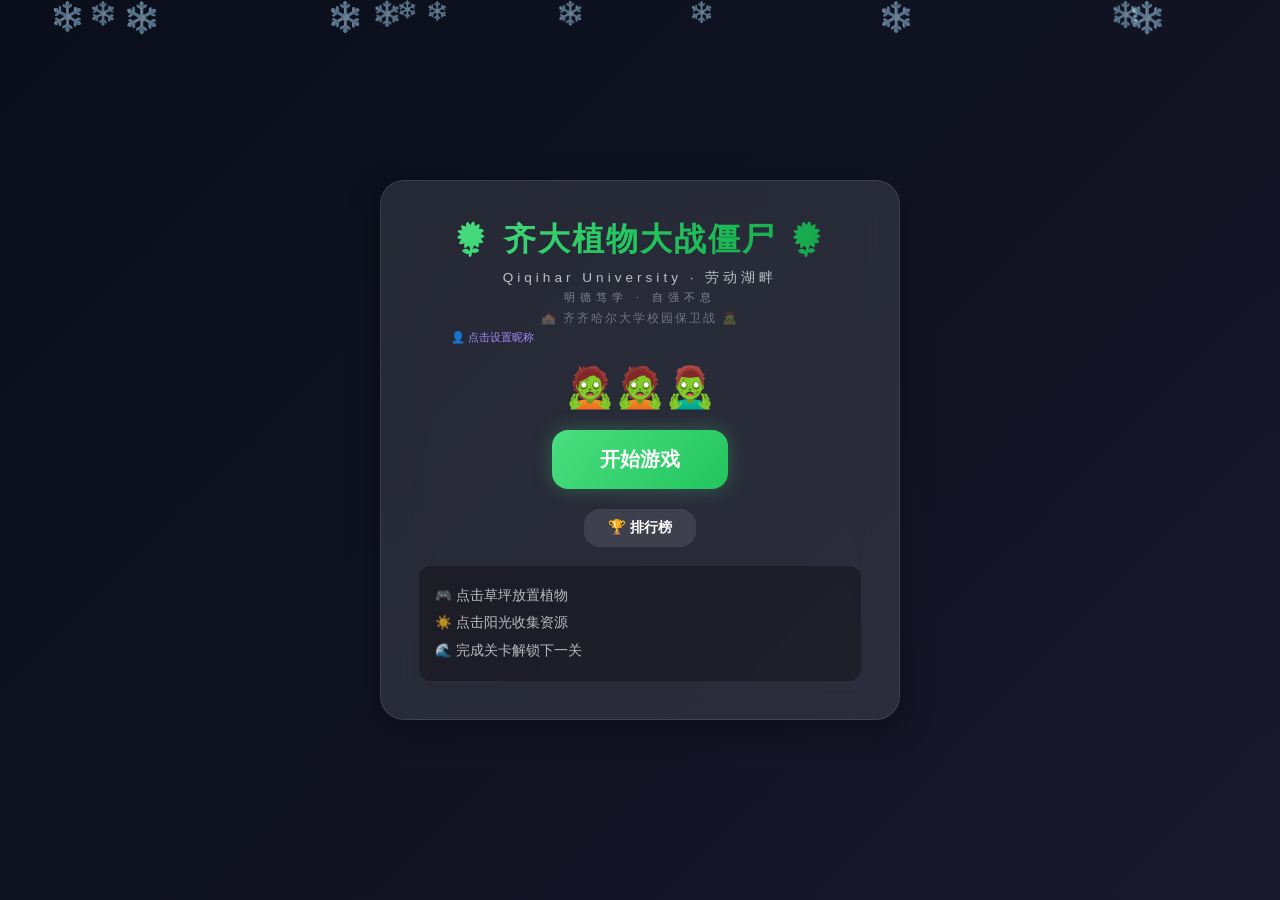
==== commit 5758f557: "后端" ====
--- a/齐大植物大战僵尸.html
+++ b/齐大植物大战僵尸.html
@@ -105,7 +105,7 @@
 // ===== roundRect polyfill =====
 if(!CanvasRenderingContext2D.prototype.roundRect)CanvasRenderingContext2D.prototype.roundRect=function(x,y,w,h,r){if(r>w/2)r=w/2;if(r>h/2)r=h/2;this.moveTo(x+r,y);this.arcTo(x+w,y,x+w,y+h,r);this.arcTo(x+w,y+h,x,y+h,r);this.arcTo(x,y+h,x,y,r);this.arcTo(x,y,x+w,y,r);return this};
 // ===== 配置（参照官方PvZ平衡性调整） =====
-const C={grid:{rows:5,cols:9,cw:100,ch:120,ox:0,oy:0},startingSun:150,sun:{skyInt:10e3,sfInt:12e3,val:50,fallSpd:1.5,life:9e3,size:28},pf:{dropInt:15e3,boostDur:5e3,val:1},mowerSpd:6,
+const C={grid:{rows:5,cols:9,cw:100,ch:120,ox:0,oy:0},startingSun:150,sun:{skyInt:10e3,sfInt:12e3,val:50,fallSpd:1.5,life:9e3,size:28},pf:{dropInt:15e3,boostDur:5e3,val:1},mowerSpd:6,apiBase:(function(){var h=location.host;return h?location.protocol+'//'+h:''})(),api:function(p,o){return fetch(this.apiBase+p,o).then(function(r){return r.json()}).catch(function(){return null})},
 plants:{sunflower:{name:'向日葵',cost:50,hp:100,cd:7.5e3,color:'#facc15',cat:'eco',icon:'🌻'},peashooter:{name:'豌豆射手',cost:100,hp:100,cd:7.5e3,si:1400,dmg:20,color:'#22c55e',cat:'shooter',icon:'🌱'},wallnut:{name:'坚果墙',cost:50,hp:600,cd:30e3,color:'#a16207',cat:'defense',icon:'🧱'},snowpea:{name:'寒冰射手',cost:175,hp:100,cd:7.5e3,si:1400,dmg:20,color:'#60a5fa',cat:'shooter',icon:'❄️'},cherrybomb:{name:'樱桃炸弹',cost:150,hp:1,cd:50e3,color:'#ef4444',cat:'instant',icon:'🍒'},potatomine:{name:'土豆地雷',cost:25,hp:100,cd:30e3,color:'#92400e',cat:'mine',arm:14e3,icon:'🥔'}},
 zombies:{normal:{name:'普通僵尸',hp:200,spd:.35,dmg:50,rate:1e3,color:'#6b4c3b'},cone:{name:'路障僵尸',hp:400,spd:.35,dmg:50,rate:1e3,color:'#d97706'},bucket:{name:'铁桶僵尸',hp:800,spd:.3,dmg:50,rate:1e3,color:'#6b7280'},flag:{name:'旗帜僵尸',hp:200,spd:.5,dmg:50,rate:1e3,color:'#8b5cf6'},pole:{name:'撑杆跳僵尸',hp:200,spd:.6,dmg:50,rate:1e3,color:'#f97316'}},
 proj:{spd:4.5,size:8},
@@ -201,15 +201,15 @@
 startEndless(){this.reset();this.curLevel=-1;this.cfg={name:'无尽生存',startSun:150,avail:['sunflower','peashooter','wallnut','snowpea','cherrybomb','potatomine'],skyInt:9e3,sfInt:11e3,waveDelay:5e3,waves:[this.genEndlessWave(0)],endless:true};this.state='playing';this.sunCount=this.cfg.startSun;this.time=0;this.curWave=0;this.zwAlive=0;this.skySunTim=3e3;this.pfTim=0;this.mowers=[];for(var r=0;r<5;r++)this.mowers.push(new Mower(r));this.buildSel(this.cfg.avail);this.cds={};for(var k in C.plants)this.cds[k]=0;this.waveTim=this.cfg.waveDelay;var ln=document.getElementById('ln');if(ln)ln.textContent='♾️ 无尽生存';var pfd=document.getElementById('pfd');if(pfd)pfd.style.display='flex';this.ui();this.clrAct();if(this.reqId)cancelAnimationFrame(this.reqId);this.lastF=performance.now();this.loop(this.lastF)}}
 function bl(){const el=document.getElementById('ll');if(!el)return;el.innerHTML='';const p=JSON.parse(localStorage.getItem('pvz_progress')||'{}');C.levels.forEach((lv,i)=>{if(!lv)return;const ok=i===0||p['lv_'+i];const cls=ok?(i===0?'le':i===1?'lm':'lh'):'llk';const ic=ok?(lv.id===1?'🌱':lv.id===2?'🌳':'🏫'):'🔒';el.innerHTML+='<div class="lb '+cls+'" data-idx='+i+'><div class=li>'+ic+'</div><div class=li2><div class=ln>'+lv.name+'</div><div class=ld>'+lv.desc+'</div></div><div class=ldf>'+(ok?lv.diff:'未解锁')+'</div></div>'});el.querySelectorAll('.lb').forEach(el=>{if(el)el.addEventListener('click',function(){const i=parseInt(this.dataset.idx);const p2=JSON.parse(localStorage.getItem('pvz_progress')||'{}');if(!isNaN(i)&&(i===0||p2['lv_'+i])){_s=i;sL()}})})}
 function getNick(){var n=localStorage.getItem('pvz_nickname');return n||''}
-function saveLB(lv,sc,ki,wv){var n=getNick();if(!n)return;var k='pvz_leaderboard';var d=JSON.parse(localStorage.getItem(k)||'{}');if(!d[lv])d[lv]=[];var arr=d[lv];var oldIdx=-1;for(var i=0;i<arr.length;i++){if(arr[i].n===n){oldIdx=i;break}}var entry={n:n,s:sc,k:ki,w:wv,d:new Date().toLocaleDateString('zh-CN')};if(oldIdx!==-1){if(sc>arr[oldIdx].s)arr[oldIdx]=entry}else{arr.push(entry)}arr.sort(function(a,b){return b.s-a.s});d[lv]=arr.slice(0,50);localStorage.setItem(k,JSON.stringify(d))}
-function showLB(tab){if(tab===undefined)tab=0;var bt=document.getElementById('lbt');var bc=document.getElementById('lbc');var mr=document.getElementById('myrank');if(!bt||!bc)return;bt.innerHTML='';var d=JSON.parse(localStorage.getItem('pvz_leaderboard')||'{}');var cleaned=false;for(var k in d){var before=d[k].length;d[k]=d[k].filter(function(e){return e.n});var seen={};d[k]=d[k].filter(function(e){if(!e.n||seen[e.n]){cleaned=true;return false}seen[e.n]=true;return true});if(d[k].length!==before)cleaned=true}if(cleaned)localStorage.setItem('pvz_leaderboard',JSON.stringify(d));bt.innerHTML+='<button class="lb-tab '+(tab==='endless'?'ac':'')+'" data-tab=endless>♾️ 无尽</button>';C.levels.forEach(function(lv,i){var cls=i===tab?'ac':'';bt.innerHTML+='<button class="lb-tab '+cls+'" data-tab='+i+'>'+lv.name+'</button>'});bt.querySelectorAll('.lb-tab').forEach(function(b){b.addEventListener('click',function(){var v=this.dataset.tab;if(v==='endless')showLB('endless');else showLB(parseInt(v))})});var arr=d[tab]||[];if(arr.length===0){bc.innerHTML='<div class=lb-empty>暂无记录<br>📝 完成关卡来创造记录吧！</div>';if(mr)mr.innerHTML='';return}var top=arr.slice(0,10);var h='<table class=lb-table><thead><tr><th>排名</th><th>昵称</th><th>得分</th><th>击杀</th><th>波次</th><th>日期</th></tr></thead><tbody>';top.forEach(function(r,i){var rc=i===0?'r1':i===1?'r2':i===2?'r3':'';var md=i===0?'🥇':i===1?'🥈':i===2?'🥉':(i+1);var nn=r.n||'匿名玩家';var dd=r.d||'未知';h+='<tr class='+rc+'><td>'+md+'</td><td>'+nn+'</td><td>'+r.s+'</td><td>'+r.k+'</td><td>'+r.w+'</td><td>'+dd+'</td></tr>'});h+='</tbody></table>';bc.innerHTML=h;var nick=getNick();if(!nick||!mr){mr.innerHTML='';return}var myBest=null;var myRank=0;for(var i=0;i<arr.length;i++){if(arr[i].n===nick){if(!myBest||arr[i].s>myBest.s){myBest=arr[i];myRank=i+1}}}if(myBest){var rk='';if(myRank===1)rk='🥇';else if(myRank===2)rk='🥈';else if(myRank===3)rk='🥉';else rk='第'+myRank+'名';var inTop=myRank<=10;mr.innerHTML='<div class=my-rank><div class=mr-t>'+(inTop?'🏅 你的最佳成绩（已在榜上）':'📋 你的最佳成绩')+'</div><div class=mr-s>'+rk+' | '+myBest.s+'分 | 击杀'+myBest.k+' | '+myBest.w+'波 | '+(myBest.d||'未知')+'</div></div>'}else{mr.innerHTML='<div class=my-rank><div class=mr-t>📋 我的排名</div><div class=mr-s>暂无成绩，快去挑战关卡吧！</div></div>'}}
+function saveLB(lv,sc,ki,wv){var n=getNick();if(!n)return;if(!C.apiBase){var k='pvz_leaderboard';var d=JSON.parse(localStorage.getItem(k)||'{}');if(!d[lv])d[lv]=[];var arr=d[lv];var oldIdx=-1;for(var i=0;i<arr.length;i++){if(arr[i].n===n){oldIdx=i;break}}var entry={n:n,s:sc,k:ki,w:wv,d:new Date().toLocaleDateString('zh-CN')};if(oldIdx!==-1){if(sc>arr[oldIdx].s)arr[oldIdx]=entry}else{arr.push(entry)}arr.sort(function(a,b){return b.s-a.s});d[lv]=arr.slice(0,50);localStorage.setItem(k,JSON.stringify(d));return}C.api('/api/leaderboard',{method:'POST',headers:{'Content-Type':'application/json'},body:JSON.stringify({level:String(lv),nickname:n,score:sc,kills:ki,waves:wv})})}
+function showLB(tab){if(tab===undefined)tab=0;var bt=document.getElementById('lbt');var bc=document.getElementById('lbc');var mr=document.getElementById('myrank');if(!bt||!bc)return;bt.innerHTML='';bt.innerHTML+='<button class="lb-tab '+(tab==='endless'?'ac':'')+'" data-tab=endless>♾️ 无尽</button>';C.levels.forEach(function(lv,i){var cls=i===tab?'ac':'';bt.innerHTML+='<button class="lb-tab '+cls+'" data-tab='+i+'>'+lv.name+'</button>'});bt.querySelectorAll('.lb-tab').forEach(function(b){b.addEventListener('click',function(){var v=this.dataset.tab;if(v==='endless')showLB('endless');else showLB(parseInt(v))})});function render(arr){if(arr.length===0){bc.innerHTML='<div class=lb-empty>暂无记录<br>📝 完成关卡来创造记录吧！</div>';if(mr)mr.innerHTML='';return}var top=arr.slice(0,10);var h='<table class=lb-table><thead><tr><th>排名</th><th>昵称</th><th>得分</th><th>击杀</th><th>波次</th><th>日期</th></tr></thead><tbody>';top.forEach(function(r,i){var rc=i===0?'r1':i===1?'r2':i===2?'r3':'';var md=i===0?'🥇':i===1?'🥈':i===2?'🥉':(i+1);var nn=r.n||'匿名玩家';var dd=r.d||'未知';h+='<tr class='+rc+'><td>'+md+'</td><td>'+nn+'</td><td>'+r.s+'</td><td>'+r.k+'</td><td>'+r.w+'</td><td>'+dd+'</td></tr>'});h+='</tbody></table>';bc.innerHTML=h;var nick=getNick();if(!nick||!mr){mr.innerHTML='';return}var myBest=null;var myRank=0;for(var i=0;i<arr.length;i++){if(arr[i].n===nick){if(!myBest||arr[i].s>myBest.s){myBest=arr[i];myRank=i+1}}}if(myBest){var rk='';if(myRank===1)rk='🥇';else if(myRank===2)rk='🥈';else if(myRank===3)rk='🥉';else rk='第'+myRank+'名';var inTop=myRank<=10;mr.innerHTML='<div class=my-rank><div class=mr-t>'+(inTop?'🏅 你的最佳成绩（已在榜上）':'📋 你的最佳成绩')+'</div><div class=mr-s>'+rk+' | '+myBest.s+'分 | 击杀'+myBest.k+' | '+myBest.w+'波 | '+(myBest.d||'未知')+'</div></div>'}else{mr.innerHTML='<div class=my-rank><div class=mr-t>📋 我的排名</div><div class=mr-s>暂无成绩，快去挑战关卡吧！</div></div>'}}if(!C.apiBase){var d=JSON.parse(localStorage.getItem('pvz_leaderboard')||'{}');var cleaned=false;for(var k in d){var before=d[k].length;d[k]=d[k].filter(function(e){return e.n});var seen={};d[k]=d[k].filter(function(e){if(!e.n||seen[e.n]){cleaned=true;return false}seen[e.n]=true;return true});if(d[k].length!==before)cleaned=true}if(cleaned)localStorage.setItem('pvz_leaderboard',JSON.stringify(d));render(d[tab]||[])}else{C.api('/api/leaderboard?level='+encodeURIComponent(String(tab))).then(function(r){if(!r){var d=JSON.parse(localStorage.getItem('pvz_leaderboard')||'{}');render(d[tab]||[]);return}render(r.entries||[])})}}
 let _g=null,_s=0;
 function sL(){document.querySelectorAll('.screen').forEach(s=>{if(s)s.classList.add('hidden')});const gs2=document.getElementById('gs2');if(gs2)gs2.classList.remove('hidden');if(_g)_g.startLevel(_s)}
 document.addEventListener('DOMContentLoaded',()=>{_g=new Game();_g.init();var nk=getNick();var nkShow=document.getElementById('nickShow');if(nkShow)nkShow.textContent=nk?'👤 '+nk+'（点击修改）':'👤 点击设置昵称';if(nkShow)nkShow.addEventListener('click',()=>{var ss=document.getElementById('ss');var ns2=document.getElementById('ns');if(ss)ss.classList.add('hidden');if(ns2)ns2.classList.remove('hidden');var ni=document.getElementById('ni');if(ni){ni.value=getNick();ni.focus()}});
 function goSelect(){var ss=document.getElementById('ss');var sls=document.getElementById('sls');if(ss)ss.classList.add('hidden');if(sls)sls.classList.remove('hidden');bl()}
 const sb=document.getElementById('sb');if(sb)sb.addEventListener('click',()=>{if(!getNick()){var ss=document.getElementById('ss');var ns2=document.getElementById('ns');if(ss)ss.classList.add('hidden');if(ns2)ns2.classList.remove('hidden');var ni=document.getElementById('ni');if(ni)ni.focus()}else goSelect()});
-function setNick(v){v=v.trim();if(!v||v.length<1)return false;var old=getNick();var taken=JSON.parse(localStorage.getItem('pvz_nicknames')||'[]');var nerr=document.getElementById('nerr');if(old&&old!==v){var idx=taken.indexOf(old);if(idx!==-1)taken.splice(idx,1)}if(taken.indexOf(v)!==-1&&old!==v){if(nerr)nerr.style.display='block';return false}if(nerr)nerr.style.display='none';if(old!==v){taken.push(v);localStorage.setItem('pvz_nicknames',JSON.stringify(taken))}localStorage.setItem('pvz_nickname',v);if(nkShow)nkShow.textContent='👤 '+v+'（点击修改）';return true}
-var nb=document.getElementById('nb');var ni=document.getElementById('ni');if(nb)nb.addEventListener('click',()=>{var v=ni?ni.value:'';if(setNick(v)){var ns2=document.getElementById('ns');var sls=document.getElementById('sls');if(ns2)ns2.classList.add('hidden');if(sls)sls.classList.remove('hidden');bl()}});if(ni)ni.addEventListener('keydown',function(e){if(e.key==='Enter'){var v=ni.value;if(setNick(v)){var ns2=document.getElementById('ns');var sls=document.getElementById('sls');if(ns2)ns2.classList.add('hidden');if(sls)sls.classList.remove('hidden');bl()}}});if(ni)ni.addEventListener('input',function(){var nerr=document.getElementById('nerr');if(nerr)nerr.style.display='none'});
+function setNick(v,onOk,onFail){v=v.trim();if(!v||v.length<1){if(onFail)onFail();return}var old=getNick();if(!C.apiBase){var taken=JSON.parse(localStorage.getItem('pvz_nicknames')||'[]');var nerr=document.getElementById('nerr');if(old&&old!==v){var idx=taken.indexOf(old);if(idx!==-1)taken.splice(idx,1)}if(taken.indexOf(v)!==-1&&old!==v){if(nerr)nerr.style.display='block';if(onFail)onFail();return}if(nerr)nerr.style.display='none';if(old!==v){taken.push(v);localStorage.setItem('pvz_nicknames',JSON.stringify(taken))}localStorage.setItem('pvz_nickname',v);if(nkShow)nkShow.textContent='👤 '+v+'（点击修改）';if(onOk)onOk();return}C.api('/api/nickname',{method:'POST',headers:{'Content-Type':'application/json'},body:JSON.stringify({nickname:v,oldNickname:old||''})}).then(function(r){if(!r){localStorage.setItem('pvz_nickname',v);if(nkShow)nkShow.textContent='👤 '+v+'（点击修改）';if(onOk)onOk();return}if(r.ok){localStorage.setItem('pvz_nickname',v);if(nkShow)nkShow.textContent='👤 '+v+'（点击修改）';if(onOk)onOk()}else{var nerr=document.getElementById('nerr');if(nerr){nerr.style.display='block';nerr.textContent=r.error||'该昵称已被使用'}if(onFail)onFail()}})}
+var nb=document.getElementById('nb');var ni=document.getElementById('ni');if(nb)nb.addEventListener('click',()=>{var v=ni?ni.value:'';setNick(v,function(){var ns2=document.getElementById('ns');var sls=document.getElementById('sls');if(ns2)ns2.classList.add('hidden');if(sls)sls.classList.remove('hidden');bl()})});if(ni)ni.addEventListener('keydown',function(e){if(e.key==='Enter'){var v=ni.value;setNick(v,function(){var ns2=document.getElementById('ns');var sls=document.getElementById('sls');if(ns2)ns2.classList.add('hidden');if(sls)sls.classList.remove('hidden');bl()})}});if(ni)ni.addEventListener('input',function(){var nerr=document.getElementById('nerr');if(nerr)nerr.style.display='none'});
 const bk=document.getElementById('bk');if(bk)bk.addEventListener('click',()=>{const sls=document.getElementById('sls');const ss=document.getElementById('ss');if(sls)sls.classList.add('hidden');if(ss)ss.classList.remove('hidden')});const nl=document.getElementById('nl');if(nl)nl.addEventListener('click',()=>{if(_s<2){_s++;sL()}});const rw=document.getElementById('rw');if(rw)rw.addEventListener('click',sL);const rl=document.getElementById('rl');if(rl)rl.addEventListener('click',sL);const bl2=document.getElementById('bl');if(bl2)bl2.addEventListener('click',()=>{const ws=document.getElementById('ws');const sls=document.getElementById('sls');if(ws)ws.classList.add('hidden');if(sls)sls.classList.remove('hidden');bl()});const bo=document.getElementById('bo');if(bo)bo.addEventListener('click',()=>{const ls=document.getElementById('ls');const sls=document.getElementById('sls');if(ls)ls.classList.add('hidden');if(sls)sls.classList.remove('hidden');bl()});
 const cv=document.getElementById('cv');if(!cv)return;let _t=0;
 cv.addEventListener('touchstart',function(e){e&&e.preventDefault();_t=1;if(_g){const p=_g.getPos(e);_g.click(p.x,p.y);_g.move(p.x,p.y)}},{passive:false});
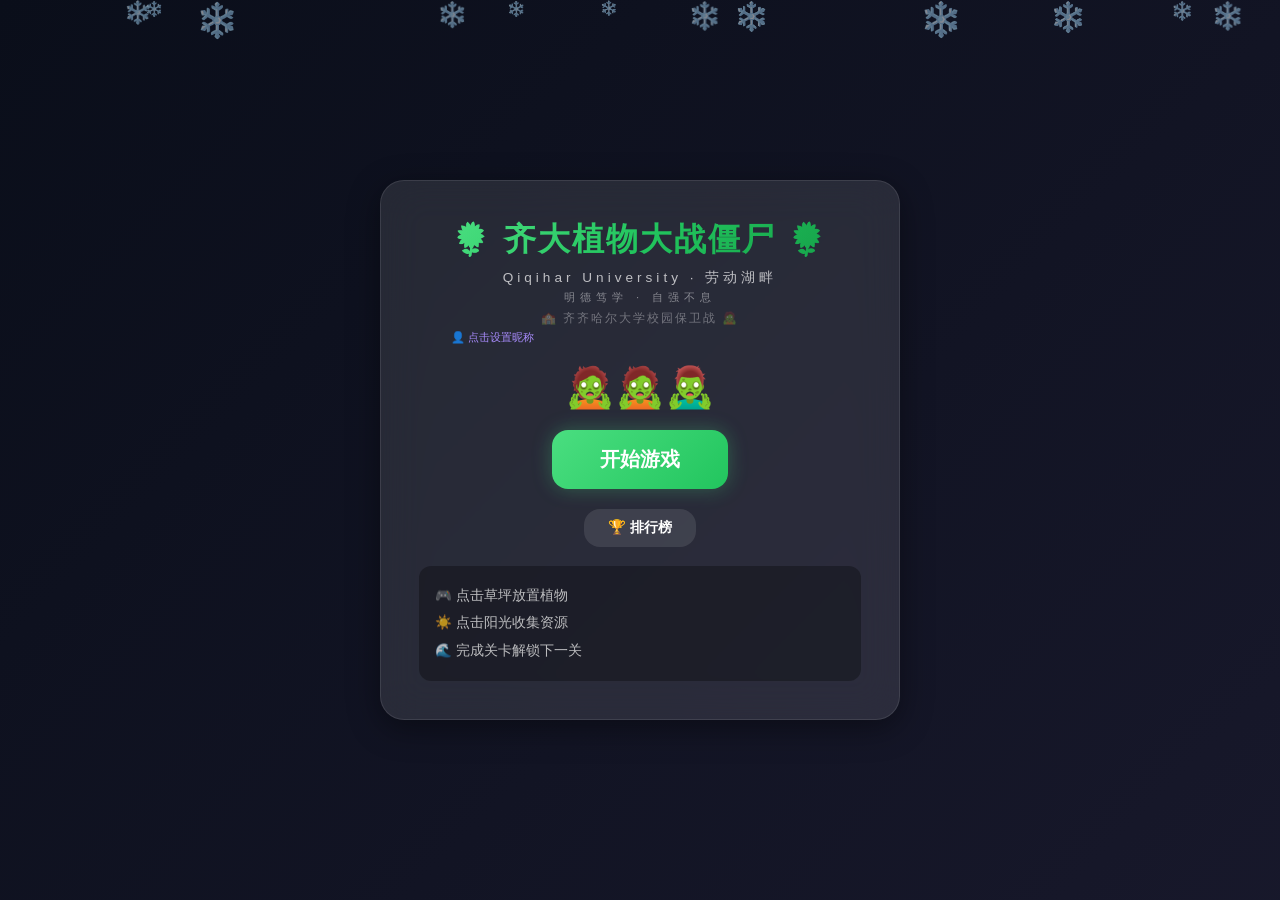
==== commit 1f649fac: "后端同步" ====
--- a/齐大植物大战僵尸.html
+++ b/齐大植物大战僵尸.html
@@ -105,7 +105,7 @@
 // ===== roundRect polyfill =====
 if(!CanvasRenderingContext2D.prototype.roundRect)CanvasRenderingContext2D.prototype.roundRect=function(x,y,w,h,r){if(r>w/2)r=w/2;if(r>h/2)r=h/2;this.moveTo(x+r,y);this.arcTo(x+w,y,x+w,y+h,r);this.arcTo(x+w,y+h,x,y+h,r);this.arcTo(x,y+h,x,y,r);this.arcTo(x,y,x+w,y,r);return this};
 // ===== 配置（参照官方PvZ平衡性调整） =====
-const C={grid:{rows:5,cols:9,cw:100,ch:120,ox:0,oy:0},startingSun:150,sun:{skyInt:10e3,sfInt:12e3,val:50,fallSpd:1.5,life:9e3,size:28},pf:{dropInt:15e3,boostDur:5e3,val:1},mowerSpd:6,apiBase:(function(){var h=location.host;return h?location.protocol+'//'+h:''})(),api:function(p,o){return fetch(this.apiBase+p,o).then(function(r){return r.json()}).catch(function(){return null})},
+const C={grid:{rows:5,cols:9,cw:100,ch:120,ox:0,oy:0},startingSun:150,sun:{skyInt:10e3,sfInt:12e3,val:50,fallSpd:1.5,life:9e3,size:28},pf:{dropInt:15e3,boostDur:5e3,val:1},mowerSpd:6,DB:'https://pvz-game-9b49c-default-rtdb.firebaseio.com',dbGet:function(p){if(!this.DB)return Promise.resolve(null);return fetch(this.DB+'/pvz'+p+'.json').then(function(r){return r.json()}).catch(function(){return null})},dbPut:function(p,d){if(!this.DB)return Promise.resolve(null);return fetch(this.DB+'/pvz'+p+'.json',{method:'PUT',headers:{'Content-Type':'application/json'},body:JSON.stringify(d)}).catch(function(){return null})},dbPatch:function(p,d){if(!this.DB)return Promise.resolve(null);return fetch(this.DB+'/pvz'+p+'.json',{method:'PATCH',headers:{'Content-Type':'application/json'},body:JSON.stringify(d)}).catch(function(){return null})},
 plants:{sunflower:{name:'向日葵',cost:50,hp:100,cd:7.5e3,color:'#facc15',cat:'eco',icon:'🌻'},peashooter:{name:'豌豆射手',cost:100,hp:100,cd:7.5e3,si:1400,dmg:20,color:'#22c55e',cat:'shooter',icon:'🌱'},wallnut:{name:'坚果墙',cost:50,hp:600,cd:30e3,color:'#a16207',cat:'defense',icon:'🧱'},snowpea:{name:'寒冰射手',cost:175,hp:100,cd:7.5e3,si:1400,dmg:20,color:'#60a5fa',cat:'shooter',icon:'❄️'},cherrybomb:{name:'樱桃炸弹',cost:150,hp:1,cd:50e3,color:'#ef4444',cat:'instant',icon:'🍒'},potatomine:{name:'土豆地雷',cost:25,hp:100,cd:30e3,color:'#92400e',cat:'mine',arm:14e3,icon:'🥔'}},
 zombies:{normal:{name:'普通僵尸',hp:200,spd:.35,dmg:50,rate:1e3,color:'#6b4c3b'},cone:{name:'路障僵尸',hp:400,spd:.35,dmg:50,rate:1e3,color:'#d97706'},bucket:{name:'铁桶僵尸',hp:800,spd:.3,dmg:50,rate:1e3,color:'#6b7280'},flag:{name:'旗帜僵尸',hp:200,spd:.5,dmg:50,rate:1e3,color:'#8b5cf6'},pole:{name:'撑杆跳僵尸',hp:200,spd:.6,dmg:50,rate:1e3,color:'#f97316'}},
 proj:{spd:4.5,size:8},
@@ -201,14 +201,14 @@
 startEndless(){this.reset();this.curLevel=-1;this.cfg={name:'无尽生存',startSun:150,avail:['sunflower','peashooter','wallnut','snowpea','cherrybomb','potatomine'],skyInt:9e3,sfInt:11e3,waveDelay:5e3,waves:[this.genEndlessWave(0)],endless:true};this.state='playing';this.sunCount=this.cfg.startSun;this.time=0;this.curWave=0;this.zwAlive=0;this.skySunTim=3e3;this.pfTim=0;this.mowers=[];for(var r=0;r<5;r++)this.mowers.push(new Mower(r));this.buildSel(this.cfg.avail);this.cds={};for(var k in C.plants)this.cds[k]=0;this.waveTim=this.cfg.waveDelay;var ln=document.getElementById('ln');if(ln)ln.textContent='♾️ 无尽生存';var pfd=document.getElementById('pfd');if(pfd)pfd.style.display='flex';this.ui();this.clrAct();if(this.reqId)cancelAnimationFrame(this.reqId);this.lastF=performance.now();this.loop(this.lastF)}}
 function bl(){const el=document.getElementById('ll');if(!el)return;el.innerHTML='';const p=JSON.parse(localStorage.getItem('pvz_progress')||'{}');C.levels.forEach((lv,i)=>{if(!lv)return;const ok=i===0||p['lv_'+i];const cls=ok?(i===0?'le':i===1?'lm':'lh'):'llk';const ic=ok?(lv.id===1?'🌱':lv.id===2?'🌳':'🏫'):'🔒';el.innerHTML+='<div class="lb '+cls+'" data-idx='+i+'><div class=li>'+ic+'</div><div class=li2><div class=ln>'+lv.name+'</div><div class=ld>'+lv.desc+'</div></div><div class=ldf>'+(ok?lv.diff:'未解锁')+'</div></div>'});el.querySelectorAll('.lb').forEach(el=>{if(el)el.addEventListener('click',function(){const i=parseInt(this.dataset.idx);const p2=JSON.parse(localStorage.getItem('pvz_progress')||'{}');if(!isNaN(i)&&(i===0||p2['lv_'+i])){_s=i;sL()}})})}
 function getNick(){var n=localStorage.getItem('pvz_nickname');return n||''}
-function saveLB(lv,sc,ki,wv){var n=getNick();if(!n)return;if(!C.apiBase){var k='pvz_leaderboard';var d=JSON.parse(localStorage.getItem(k)||'{}');if(!d[lv])d[lv]=[];var arr=d[lv];var oldIdx=-1;for(var i=0;i<arr.length;i++){if(arr[i].n===n){oldIdx=i;break}}var entry={n:n,s:sc,k:ki,w:wv,d:new Date().toLocaleDateString('zh-CN')};if(oldIdx!==-1){if(sc>arr[oldIdx].s)arr[oldIdx]=entry}else{arr.push(entry)}arr.sort(function(a,b){return b.s-a.s});d[lv]=arr.slice(0,50);localStorage.setItem(k,JSON.stringify(d));return}C.api('/api/leaderboard',{method:'POST',headers:{'Content-Type':'application/json'},body:JSON.stringify({level:String(lv),nickname:n,score:sc,kills:ki,waves:wv})})}
-function showLB(tab){if(tab===undefined)tab=0;var bt=document.getElementById('lbt');var bc=document.getElementById('lbc');var mr=document.getElementById('myrank');if(!bt||!bc)return;bt.innerHTML='';bt.innerHTML+='<button class="lb-tab '+(tab==='endless'?'ac':'')+'" data-tab=endless>♾️ 无尽</button>';C.levels.forEach(function(lv,i){var cls=i===tab?'ac':'';bt.innerHTML+='<button class="lb-tab '+cls+'" data-tab='+i+'>'+lv.name+'</button>'});bt.querySelectorAll('.lb-tab').forEach(function(b){b.addEventListener('click',function(){var v=this.dataset.tab;if(v==='endless')showLB('endless');else showLB(parseInt(v))})});function render(arr){if(arr.length===0){bc.innerHTML='<div class=lb-empty>暂无记录<br>📝 完成关卡来创造记录吧！</div>';if(mr)mr.innerHTML='';return}var top=arr.slice(0,10);var h='<table class=lb-table><thead><tr><th>排名</th><th>昵称</th><th>得分</th><th>击杀</th><th>波次</th><th>日期</th></tr></thead><tbody>';top.forEach(function(r,i){var rc=i===0?'r1':i===1?'r2':i===2?'r3':'';var md=i===0?'🥇':i===1?'🥈':i===2?'🥉':(i+1);var nn=r.n||'匿名玩家';var dd=r.d||'未知';h+='<tr class='+rc+'><td>'+md+'</td><td>'+nn+'</td><td>'+r.s+'</td><td>'+r.k+'</td><td>'+r.w+'</td><td>'+dd+'</td></tr>'});h+='</tbody></table>';bc.innerHTML=h;var nick=getNick();if(!nick||!mr){mr.innerHTML='';return}var myBest=null;var myRank=0;for(var i=0;i<arr.length;i++){if(arr[i].n===nick){if(!myBest||arr[i].s>myBest.s){myBest=arr[i];myRank=i+1}}}if(myBest){var rk='';if(myRank===1)rk='🥇';else if(myRank===2)rk='🥈';else if(myRank===3)rk='🥉';else rk='第'+myRank+'名';var inTop=myRank<=10;mr.innerHTML='<div class=my-rank><div class=mr-t>'+(inTop?'🏅 你的最佳成绩（已在榜上）':'📋 你的最佳成绩')+'</div><div class=mr-s>'+rk+' | '+myBest.s+'分 | 击杀'+myBest.k+' | '+myBest.w+'波 | '+(myBest.d||'未知')+'</div></div>'}else{mr.innerHTML='<div class=my-rank><div class=mr-t>📋 我的排名</div><div class=mr-s>暂无成绩，快去挑战关卡吧！</div></div>'}}if(!C.apiBase){var d=JSON.parse(localStorage.getItem('pvz_leaderboard')||'{}');var cleaned=false;for(var k in d){var before=d[k].length;d[k]=d[k].filter(function(e){return e.n});var seen={};d[k]=d[k].filter(function(e){if(!e.n||seen[e.n]){cleaned=true;return false}seen[e.n]=true;return true});if(d[k].length!==before)cleaned=true}if(cleaned)localStorage.setItem('pvz_leaderboard',JSON.stringify(d));render(d[tab]||[])}else{C.api('/api/leaderboard?level='+encodeURIComponent(String(tab))).then(function(r){if(!r){var d=JSON.parse(localStorage.getItem('pvz_leaderboard')||'{}');render(d[tab]||[]);return}render(r.entries||[])})}}
+function saveLB(lv,sc,ki,wv){var n=getNick();if(!n)return;if(!C.DB){var k='pvz_leaderboard';var d=JSON.parse(localStorage.getItem(k)||'{}');if(!d[lv])d[lv]=[];var arr=d[lv];var oldIdx=-1;for(var i=0;i<arr.length;i++){if(arr[i].n===n){oldIdx=i;break}}var entry={n:n,s:sc,k:ki,w:wv,d:new Date().toLocaleDateString('zh-CN')};if(oldIdx!==-1){if(sc>arr[oldIdx].s)arr[oldIdx]=entry}else{arr.push(entry)}arr.sort(function(a,b){return b.s-a.s});d[lv]=arr.slice(0,50);localStorage.setItem(k,JSON.stringify(d));return}var ek=n.replace(/[.$#\[\]\/]/g,'_');C.dbGet('/leaderboard/'+lv).then(function(cur){var obj=cur||{};var entry={s:sc,k:ki,w:wv,d:new Date().toLocaleDateString('zh-CN'),n:n};if(!obj[ek]||sc>obj[ek].s)obj[ek]=entry;C.dbPut('/leaderboard/'+lv,obj)})}
+function showLB(tab){if(tab===undefined)tab=0;var bt=document.getElementById('lbt');var bc=document.getElementById('lbc');var mr=document.getElementById('myrank');if(!bt||!bc)return;bt.innerHTML='';bt.innerHTML+='<button class="lb-tab '+(tab==='endless'?'ac':'')+'" data-tab=endless>♾️ 无尽</button>';C.levels.forEach(function(lv,i){var cls=i===tab?'ac':'';bt.innerHTML+='<button class="lb-tab '+cls+'" data-tab='+i+'>'+lv.name+'</button>'});bt.querySelectorAll('.lb-tab').forEach(function(b){b.addEventListener('click',function(){var v=this.dataset.tab;if(v==='endless')showLB('endless');else showLB(parseInt(v))})});function render(arr){if(arr.length===0){bc.innerHTML='<div class=lb-empty>暂无记录<br>📝 完成关卡来创造记录吧！</div>';if(mr)mr.innerHTML='';return}var top=arr.slice(0,10);var h='<table class=lb-table><thead><tr><th>排名</th><th>昵称</th><th>得分</th><th>击杀</th><th>波次</th><th>日期</th></tr></thead><tbody>';top.forEach(function(r,i){var rc=i===0?'r1':i===1?'r2':i===2?'r3':'';var md=i===0?'🥇':i===1?'🥈':i===2?'🥉':(i+1);var nn=r.n||'匿名玩家';var dd=r.d||'未知';h+='<tr class='+rc+'><td>'+md+'</td><td>'+nn+'</td><td>'+r.s+'</td><td>'+r.k+'</td><td>'+r.w+'</td><td>'+dd+'</td></tr>'});h+='</tbody></table>';bc.innerHTML=h;var nick=getNick();if(!nick||!mr){mr.innerHTML='';return}var myBest=null;var myRank=0;for(var i=0;i<arr.length;i++){if(arr[i].n===nick){if(!myBest||arr[i].s>myBest.s){myBest=arr[i];myRank=i+1}}}if(myBest){var rk='';if(myRank===1)rk='🥇';else if(myRank===2)rk='🥈';else if(myRank===3)rk='🥉';else rk='第'+myRank+'名';var inTop=myRank<=10;mr.innerHTML='<div class=my-rank><div class=mr-t>'+(inTop?'🏅 你的最佳成绩（已在榜上）':'📋 你的最佳成绩')+'</div><div class=mr-s>'+rk+' | '+myBest.s+'分 | 击杀'+myBest.k+' | '+myBest.w+'波 | '+(myBest.d||'未知')+'</div></div>'}else{mr.innerHTML='<div class=my-rank><div class=mr-t>📋 我的排名</div><div class=mr-s>暂无成绩，快去挑战关卡吧！</div></div>'}}if(!C.DB){var d=JSON.parse(localStorage.getItem('pvz_leaderboard')||'{}');var cleaned=false;for(var k in d){var before=d[k].length;d[k]=d[k].filter(function(e){return e.n});var seen={};d[k]=d[k].filter(function(e){if(!e.n||seen[e.n]){cleaned=true;return false}seen[e.n]=true;return true});if(d[k].length!==before)cleaned=true}if(cleaned)localStorage.setItem('pvz_leaderboard',JSON.stringify(d));render(d[tab]||[])}else{C.dbGet('/leaderboard/'+encodeURIComponent(String(tab))).then(function(r){if(!r){var d=JSON.parse(localStorage.getItem('pvz_leaderboard')||'{}');render(d[tab]||[]);return}var arr=[];for(var key in r){if(r[key]){r[key].n=r[key].n||key;arr.push(r[key])}}arr.sort(function(a,b){return b.s-a.s});render(arr.slice(0,50))})}}
 let _g=null,_s=0;
 function sL(){document.querySelectorAll('.screen').forEach(s=>{if(s)s.classList.add('hidden')});const gs2=document.getElementById('gs2');if(gs2)gs2.classList.remove('hidden');if(_g)_g.startLevel(_s)}
 document.addEventListener('DOMContentLoaded',()=>{_g=new Game();_g.init();var nk=getNick();var nkShow=document.getElementById('nickShow');if(nkShow)nkShow.textContent=nk?'👤 '+nk+'（点击修改）':'👤 点击设置昵称';if(nkShow)nkShow.addEventListener('click',()=>{var ss=document.getElementById('ss');var ns2=document.getElementById('ns');if(ss)ss.classList.add('hidden');if(ns2)ns2.classList.remove('hidden');var ni=document.getElementById('ni');if(ni){ni.value=getNick();ni.focus()}});
 function goSelect(){var ss=document.getElementById('ss');var sls=document.getElementById('sls');if(ss)ss.classList.add('hidden');if(sls)sls.classList.remove('hidden');bl()}
 const sb=document.getElementById('sb');if(sb)sb.addEventListener('click',()=>{if(!getNick()){var ss=document.getElementById('ss');var ns2=document.getElementById('ns');if(ss)ss.classList.add('hidden');if(ns2)ns2.classList.remove('hidden');var ni=document.getElementById('ni');if(ni)ni.focus()}else goSelect()});
-function setNick(v,onOk,onFail){v=v.trim();if(!v||v.length<1){if(onFail)onFail();return}var old=getNick();if(!C.apiBase){var taken=JSON.parse(localStorage.getItem('pvz_nicknames')||'[]');var nerr=document.getElementById('nerr');if(old&&old!==v){var idx=taken.indexOf(old);if(idx!==-1)taken.splice(idx,1)}if(taken.indexOf(v)!==-1&&old!==v){if(nerr)nerr.style.display='block';if(onFail)onFail();return}if(nerr)nerr.style.display='none';if(old!==v){taken.push(v);localStorage.setItem('pvz_nicknames',JSON.stringify(taken))}localStorage.setItem('pvz_nickname',v);if(nkShow)nkShow.textContent='👤 '+v+'（点击修改）';if(onOk)onOk();return}C.api('/api/nickname',{method:'POST',headers:{'Content-Type':'application/json'},body:JSON.stringify({nickname:v,oldNickname:old||''})}).then(function(r){if(!r){localStorage.setItem('pvz_nickname',v);if(nkShow)nkShow.textContent='👤 '+v+'（点击修改）';if(onOk)onOk();return}if(r.ok){localStorage.setItem('pvz_nickname',v);if(nkShow)nkShow.textContent='👤 '+v+'（点击修改）';if(onOk)onOk()}else{var nerr=document.getElementById('nerr');if(nerr){nerr.style.display='block';nerr.textContent=r.error||'该昵称已被使用'}if(onFail)onFail()}})}
+function setNick(v,onOk,onFail){v=v.trim();if(!v||v.length<1){if(onFail)onFail();return}var old=getNick();if(!C.DB){var taken=JSON.parse(localStorage.getItem('pvz_nicknames')||'[]');var nerr=document.getElementById('nerr');if(old&&old!==v){var idx=taken.indexOf(old);if(idx!==-1)taken.splice(idx,1)}if(taken.indexOf(v)!==-1&&old!==v){if(nerr)nerr.style.display='block';if(onFail)onFail();return}if(nerr)nerr.style.display='none';if(old!==v){taken.push(v);localStorage.setItem('pvz_nicknames',JSON.stringify(taken))}localStorage.setItem('pvz_nickname',v);if(nkShow)nkShow.textContent='👤 '+v+'（点击修改）';if(onOk)onOk();return}C.dbGet('/nicknames').then(function(nicks){var map=nicks||{};var ek=v.replace(/[.$#\[\]\/]/g,'_');if(map[ek]&&old!==v){var nerr=document.getElementById('nerr');if(nerr){nerr.style.display='block';nerr.textContent='该昵称已被使用'}if(onFail)onFail();return}if(old&&old!==v){var oe=old.replace(/[.$#\[\]\/]/g,'_');delete map[oe]}map[ek]=true;C.dbPut('/nicknames',map).then(function(){localStorage.setItem('pvz_nickname',v);if(nkShow)nkShow.textContent='👤 '+v+'（点击修改）';if(onOk)onOk()}).catch(function(){localStorage.setItem('pvz_nickname',v);if(nkShow)nkShow.textContent='👤 '+v+'（点击修改）';if(onOk)onOk()})})}
 var nb=document.getElementById('nb');var ni=document.getElementById('ni');if(nb)nb.addEventListener('click',()=>{var v=ni?ni.value:'';setNick(v,function(){var ns2=document.getElementById('ns');var sls=document.getElementById('sls');if(ns2)ns2.classList.add('hidden');if(sls)sls.classList.remove('hidden');bl()})});if(ni)ni.addEventListener('keydown',function(e){if(e.key==='Enter'){var v=ni.value;setNick(v,function(){var ns2=document.getElementById('ns');var sls=document.getElementById('sls');if(ns2)ns2.classList.add('hidden');if(sls)sls.classList.remove('hidden');bl()})}});if(ni)ni.addEventListener('input',function(){var nerr=document.getElementById('nerr');if(nerr)nerr.style.display='none'});
 const bk=document.getElementById('bk');if(bk)bk.addEventListener('click',()=>{const sls=document.getElementById('sls');const ss=document.getElementById('ss');if(sls)sls.classList.add('hidden');if(ss)ss.classList.remove('hidden')});const nl=document.getElementById('nl');if(nl)nl.addEventListener('click',()=>{if(_s<2){_s++;sL()}});const rw=document.getElementById('rw');if(rw)rw.addEventListener('click',sL);const rl=document.getElementById('rl');if(rl)rl.addEventListener('click',sL);const bl2=document.getElementById('bl');if(bl2)bl2.addEventListener('click',()=>{const ws=document.getElementById('ws');const sls=document.getElementById('sls');if(ws)ws.classList.add('hidden');if(sls)sls.classList.remove('hidden');bl()});const bo=document.getElementById('bo');if(bo)bo.addEventListener('click',()=>{const ls=document.getElementById('ls');const sls=document.getElementById('sls');if(ls)ls.classList.add('hidden');if(sls)sls.classList.remove('hidden');bl()});
 const cv=document.getElementById('cv');if(!cv)return;let _t=0;
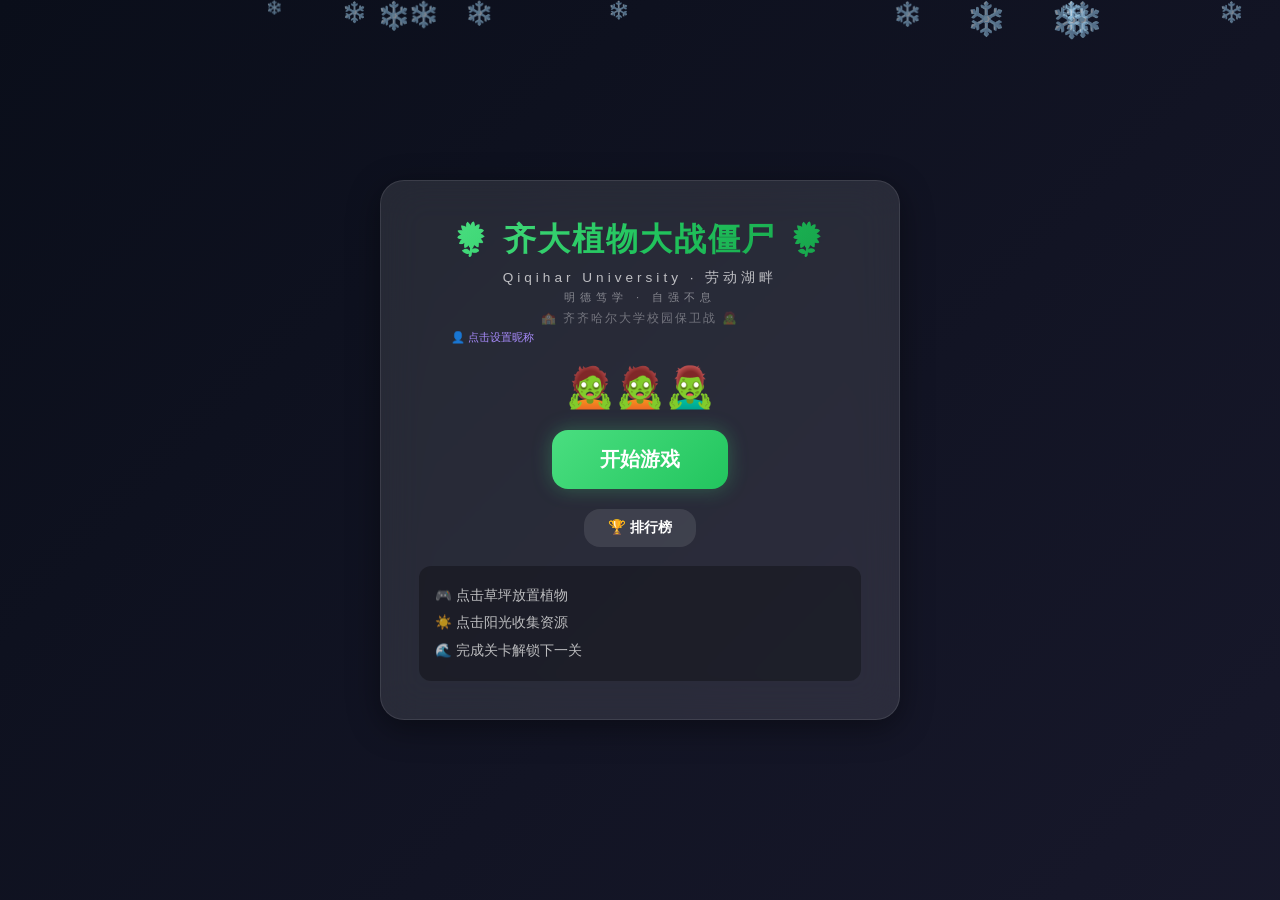
==== commit 88743dc4: "修复Firebase昵称重复检查与离线容错" ====
--- a/齐大植物大战僵尸.html
+++ b/齐大植物大战僵尸.html
@@ -208,7 +208,7 @@
 document.addEventListener('DOMContentLoaded',()=>{_g=new Game();_g.init();var nk=getNick();var nkShow=document.getElementById('nickShow');if(nkShow)nkShow.textContent=nk?'👤 '+nk+'（点击修改）':'👤 点击设置昵称';if(nkShow)nkShow.addEventListener('click',()=>{var ss=document.getElementById('ss');var ns2=document.getElementById('ns');if(ss)ss.classList.add('hidden');if(ns2)ns2.classList.remove('hidden');var ni=document.getElementById('ni');if(ni){ni.value=getNick();ni.focus()}});
 function goSelect(){var ss=document.getElementById('ss');var sls=document.getElementById('sls');if(ss)ss.classList.add('hidden');if(sls)sls.classList.remove('hidden');bl()}
 const sb=document.getElementById('sb');if(sb)sb.addEventListener('click',()=>{if(!getNick()){var ss=document.getElementById('ss');var ns2=document.getElementById('ns');if(ss)ss.classList.add('hidden');if(ns2)ns2.classList.remove('hidden');var ni=document.getElementById('ni');if(ni)ni.focus()}else goSelect()});
-function setNick(v,onOk,onFail){v=v.trim();if(!v||v.length<1){if(onFail)onFail();return}var old=getNick();if(!C.DB){var taken=JSON.parse(localStorage.getItem('pvz_nicknames')||'[]');var nerr=document.getElementById('nerr');if(old&&old!==v){var idx=taken.indexOf(old);if(idx!==-1)taken.splice(idx,1)}if(taken.indexOf(v)!==-1&&old!==v){if(nerr)nerr.style.display='block';if(onFail)onFail();return}if(nerr)nerr.style.display='none';if(old!==v){taken.push(v);localStorage.setItem('pvz_nicknames',JSON.stringify(taken))}localStorage.setItem('pvz_nickname',v);if(nkShow)nkShow.textContent='👤 '+v+'（点击修改）';if(onOk)onOk();return}C.dbGet('/nicknames').then(function(nicks){var map=nicks||{};var ek=v.replace(/[.$#\[\]\/]/g,'_');if(map[ek]&&old!==v){var nerr=document.getElementById('nerr');if(nerr){nerr.style.display='block';nerr.textContent='该昵称已被使用'}if(onFail)onFail();return}if(old&&old!==v){var oe=old.replace(/[.$#\[\]\/]/g,'_');delete map[oe]}map[ek]=true;C.dbPut('/nicknames',map).then(function(){localStorage.setItem('pvz_nickname',v);if(nkShow)nkShow.textContent='👤 '+v+'（点击修改）';if(onOk)onOk()}).catch(function(){localStorage.setItem('pvz_nickname',v);if(nkShow)nkShow.textContent='👤 '+v+'（点击修改）';if(onOk)onOk()})})}
+function setNick(v,onOk,onFail){v=v.trim();if(!v||v.length<1){if(onFail)onFail();return}var old=getNick();if(!C.DB){var taken=JSON.parse(localStorage.getItem('pvz_nicknames')||'[]');var nerr=document.getElementById('nerr');if(old&&old!==v){var idx=taken.indexOf(old);if(idx!==-1)taken.splice(idx,1)}if(taken.indexOf(v)!==-1&&old!==v){if(nerr)nerr.style.display='block';if(onFail)onFail();return}if(nerr)nerr.style.display='none';if(old!==v){taken.push(v);localStorage.setItem('pvz_nicknames',JSON.stringify(taken))}localStorage.setItem('pvz_nickname',v);if(nkShow)nkShow.textContent='👤 '+v+'（点击修改）';if(onOk)onOk();return}C.dbGet('/nicknames').then(function(nicks){if(nicks===null){var taken=JSON.parse(localStorage.getItem('pvz_nicknames')||'[]');var nerr=document.getElementById('nerr');if(old&&old!==v){var idx=taken.indexOf(old);if(idx!==-1)taken.splice(idx,1)}if(taken.indexOf(v)!==-1&&old!==v){if(nerr)nerr.style.display='block';nerr.textContent='该昵称已被使用（云端未连接，本地检查）';if(onFail)onFail();return}if(nerr)nerr.style.display='none';if(old!==v){taken.push(v);localStorage.setItem('pvz_nicknames',JSON.stringify(taken))}localStorage.setItem('pvz_nickname',v);if(nkShow)nkShow.textContent='👤 '+v+'（点击修改）';if(onOk)onOk();return}var map=nicks||{};var ek=v.replace(/[.$#\[\]\/]/g,'_');if(map[ek]&&old!==v){var nerr=document.getElementById('nerr');if(nerr){nerr.style.display='block';nerr.textContent='该昵称已被使用'}if(onFail)onFail();return}if(old&&old!==v){var oe=old.replace(/[.$#\[\]\/]/g,'_');delete map[oe]}map[ek]=true;C.dbPut('/nicknames',map).then(function(){localStorage.setItem('pvz_nickname',v);if(nkShow)nkShow.textContent='👤 '+v+'（点击修改）';if(onOk)onOk()}).catch(function(){var taken=JSON.parse(localStorage.getItem('pvz_nicknames')||'[]');if(old&&old!==v){var idx=taken.indexOf(old);if(idx!==-1)taken.splice(idx,1)}if(taken.indexOf(v)===-1)taken.push(v);localStorage.setItem('pvz_nicknames',JSON.stringify(taken));localStorage.setItem('pvz_nickname',v);if(nkShow)nkShow.textContent='👤 '+v+'（云端保存失败，已本地记录）';if(onOk)onOk()})})}
 var nb=document.getElementById('nb');var ni=document.getElementById('ni');if(nb)nb.addEventListener('click',()=>{var v=ni?ni.value:'';setNick(v,function(){var ns2=document.getElementById('ns');var sls=document.getElementById('sls');if(ns2)ns2.classList.add('hidden');if(sls)sls.classList.remove('hidden');bl()})});if(ni)ni.addEventListener('keydown',function(e){if(e.key==='Enter'){var v=ni.value;setNick(v,function(){var ns2=document.getElementById('ns');var sls=document.getElementById('sls');if(ns2)ns2.classList.add('hidden');if(sls)sls.classList.remove('hidden');bl()})}});if(ni)ni.addEventListener('input',function(){var nerr=document.getElementById('nerr');if(nerr)nerr.style.display='none'});
 const bk=document.getElementById('bk');if(bk)bk.addEventListener('click',()=>{const sls=document.getElementById('sls');const ss=document.getElementById('ss');if(sls)sls.classList.add('hidden');if(ss)ss.classList.remove('hidden')});const nl=document.getElementById('nl');if(nl)nl.addEventListener('click',()=>{if(_s<2){_s++;sL()}});const rw=document.getElementById('rw');if(rw)rw.addEventListener('click',sL);const rl=document.getElementById('rl');if(rl)rl.addEventListener('click',sL);const bl2=document.getElementById('bl');if(bl2)bl2.addEventListener('click',()=>{const ws=document.getElementById('ws');const sls=document.getElementById('sls');if(ws)ws.classList.add('hidden');if(sls)sls.classList.remove('hidden');bl()});const bo=document.getElementById('bo');if(bo)bo.addEventListener('click',()=>{const ls=document.getElementById('ls');const sls=document.getElementById('sls');if(ls)ls.classList.add('hidden');if(sls)sls.classList.remove('hidden');bl()});
 const cv=document.getElementById('cv');if(!cv)return;let _t=0;
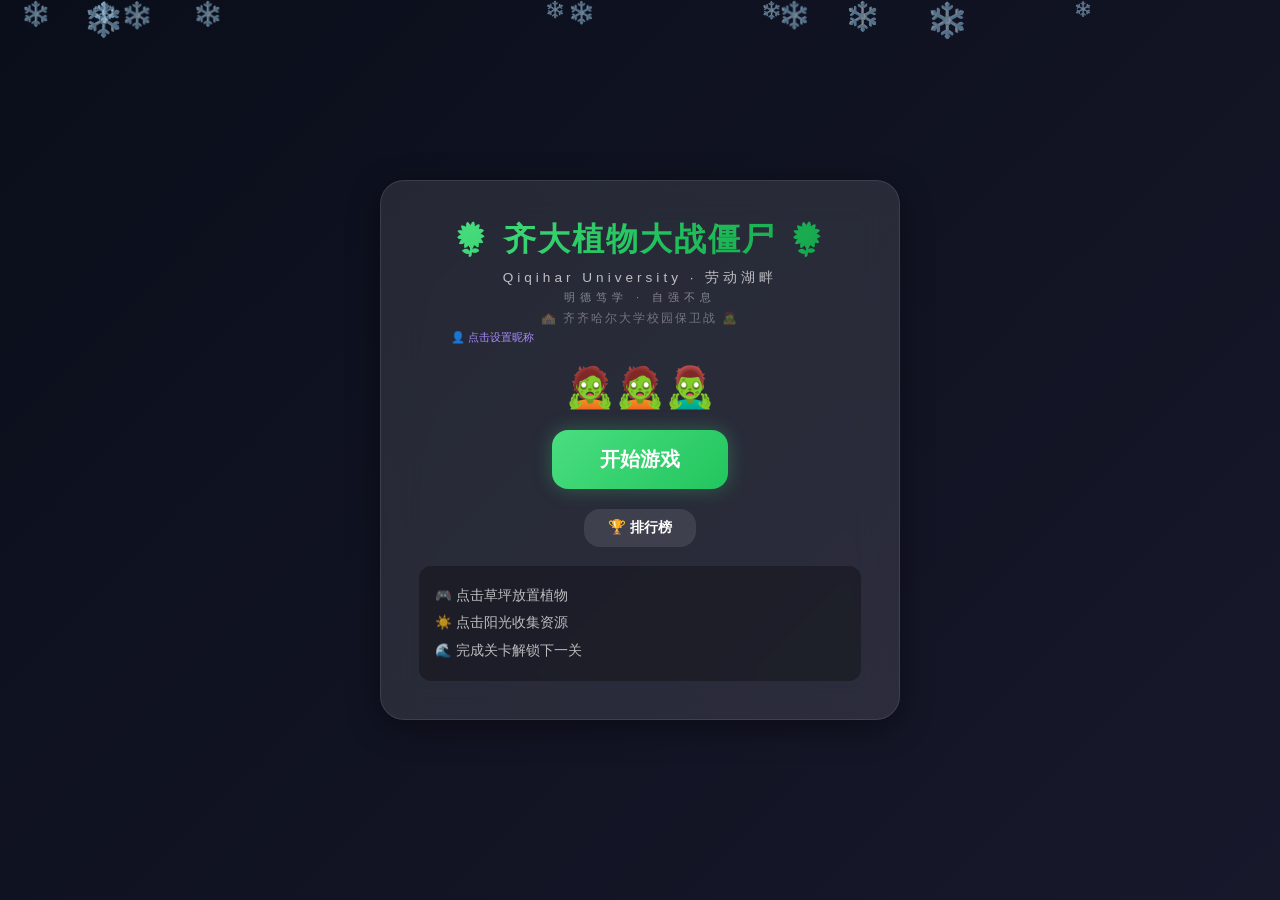
==== commit 72d2e2dd: "修复dbGet空数据误判为离线" ====
--- a/齐大植物大战僵尸.html
+++ b/齐大植物大战僵尸.html
@@ -105,7 +105,7 @@
 // ===== roundRect polyfill =====
 if(!CanvasRenderingContext2D.prototype.roundRect)CanvasRenderingContext2D.prototype.roundRect=function(x,y,w,h,r){if(r>w/2)r=w/2;if(r>h/2)r=h/2;this.moveTo(x+r,y);this.arcTo(x+w,y,x+w,y+h,r);this.arcTo(x+w,y+h,x,y+h,r);this.arcTo(x,y+h,x,y,r);this.arcTo(x,y,x+w,y,r);return this};
 // ===== 配置（参照官方PvZ平衡性调整） =====
-const C={grid:{rows:5,cols:9,cw:100,ch:120,ox:0,oy:0},startingSun:150,sun:{skyInt:10e3,sfInt:12e3,val:50,fallSpd:1.5,life:9e3,size:28},pf:{dropInt:15e3,boostDur:5e3,val:1},mowerSpd:6,DB:'https://pvz-game-9b49c-default-rtdb.firebaseio.com',dbGet:function(p){if(!this.DB)return Promise.resolve(null);return fetch(this.DB+'/pvz'+p+'.json').then(function(r){return r.json()}).catch(function(){return null})},dbPut:function(p,d){if(!this.DB)return Promise.resolve(null);return fetch(this.DB+'/pvz'+p+'.json',{method:'PUT',headers:{'Content-Type':'application/json'},body:JSON.stringify(d)}).catch(function(){return null})},dbPatch:function(p,d){if(!this.DB)return Promise.resolve(null);return fetch(this.DB+'/pvz'+p+'.json',{method:'PATCH',headers:{'Content-Type':'application/json'},body:JSON.stringify(d)}).catch(function(){return null})},
+const C={grid:{rows:5,cols:9,cw:100,ch:120,ox:0,oy:0},startingSun:150,sun:{skyInt:10e3,sfInt:12e3,val:50,fallSpd:1.5,life:9e3,size:28},pf:{dropInt:15e3,boostDur:5e3,val:1},mowerSpd:6,DB:'https://pvz-game-9b49c-default-rtdb.firebaseio.com',dbGet:function(p){if(!this.DB)return Promise.resolve(null);return fetch(this.DB+'/pvz'+p+'.json').then(function(r){if(!r.ok)return null;return r.json().then(function(d){return d||{}})}).catch(function(){return null})},dbPut:function(p,d){if(!this.DB)return Promise.resolve(null);return fetch(this.DB+'/pvz'+p+'.json',{method:'PUT',headers:{'Content-Type':'application/json'},body:JSON.stringify(d)}).catch(function(){return null})},dbPatch:function(p,d){if(!this.DB)return Promise.resolve(null);return fetch(this.DB+'/pvz'+p+'.json',{method:'PATCH',headers:{'Content-Type':'application/json'},body:JSON.stringify(d)}).catch(function(){return null})},
 plants:{sunflower:{name:'向日葵',cost:50,hp:100,cd:7.5e3,color:'#facc15',cat:'eco',icon:'🌻'},peashooter:{name:'豌豆射手',cost:100,hp:100,cd:7.5e3,si:1400,dmg:20,color:'#22c55e',cat:'shooter',icon:'🌱'},wallnut:{name:'坚果墙',cost:50,hp:600,cd:30e3,color:'#a16207',cat:'defense',icon:'🧱'},snowpea:{name:'寒冰射手',cost:175,hp:100,cd:7.5e3,si:1400,dmg:20,color:'#60a5fa',cat:'shooter',icon:'❄️'},cherrybomb:{name:'樱桃炸弹',cost:150,hp:1,cd:50e3,color:'#ef4444',cat:'instant',icon:'🍒'},potatomine:{name:'土豆地雷',cost:25,hp:100,cd:30e3,color:'#92400e',cat:'mine',arm:14e3,icon:'🥔'}},
 zombies:{normal:{name:'普通僵尸',hp:200,spd:.35,dmg:50,rate:1e3,color:'#6b4c3b'},cone:{name:'路障僵尸',hp:400,spd:.35,dmg:50,rate:1e3,color:'#d97706'},bucket:{name:'铁桶僵尸',hp:800,spd:.3,dmg:50,rate:1e3,color:'#6b7280'},flag:{name:'旗帜僵尸',hp:200,spd:.5,dmg:50,rate:1e3,color:'#8b5cf6'},pole:{name:'撑杆跳僵尸',hp:200,spd:.6,dmg:50,rate:1e3,color:'#f97316'}},
 proj:{spd:4.5,size:8},
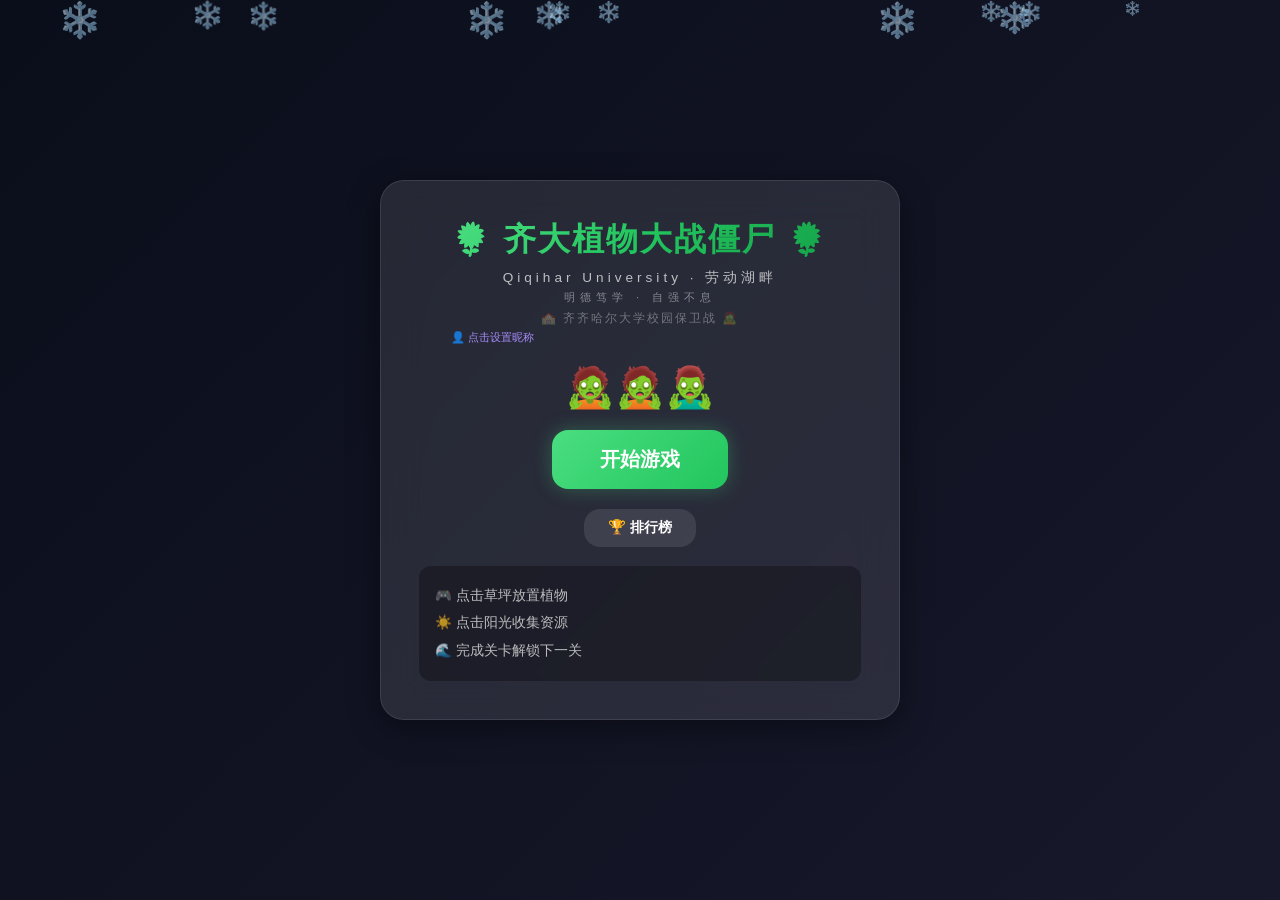
==== commit 36990150: "nickname检查加强：云端失败时使用缓存查重" ====
--- a/齐大植物大战僵尸.html
+++ b/齐大植物大战僵尸.html
@@ -208,7 +208,7 @@
 document.addEventListener('DOMContentLoaded',()=>{_g=new Game();_g.init();var nk=getNick();var nkShow=document.getElementById('nickShow');if(nkShow)nkShow.textContent=nk?'👤 '+nk+'（点击修改）':'👤 点击设置昵称';if(nkShow)nkShow.addEventListener('click',()=>{var ss=document.getElementById('ss');var ns2=document.getElementById('ns');if(ss)ss.classList.add('hidden');if(ns2)ns2.classList.remove('hidden');var ni=document.getElementById('ni');if(ni){ni.value=getNick();ni.focus()}});
 function goSelect(){var ss=document.getElementById('ss');var sls=document.getElementById('sls');if(ss)ss.classList.add('hidden');if(sls)sls.classList.remove('hidden');bl()}
 const sb=document.getElementById('sb');if(sb)sb.addEventListener('click',()=>{if(!getNick()){var ss=document.getElementById('ss');var ns2=document.getElementById('ns');if(ss)ss.classList.add('hidden');if(ns2)ns2.classList.remove('hidden');var ni=document.getElementById('ni');if(ni)ni.focus()}else goSelect()});
-function setNick(v,onOk,onFail){v=v.trim();if(!v||v.length<1){if(onFail)onFail();return}var old=getNick();if(!C.DB){var taken=JSON.parse(localStorage.getItem('pvz_nicknames')||'[]');var nerr=document.getElementById('nerr');if(old&&old!==v){var idx=taken.indexOf(old);if(idx!==-1)taken.splice(idx,1)}if(taken.indexOf(v)!==-1&&old!==v){if(nerr)nerr.style.display='block';if(onFail)onFail();return}if(nerr)nerr.style.display='none';if(old!==v){taken.push(v);localStorage.setItem('pvz_nicknames',JSON.stringify(taken))}localStorage.setItem('pvz_nickname',v);if(nkShow)nkShow.textContent='👤 '+v+'（点击修改）';if(onOk)onOk();return}C.dbGet('/nicknames').then(function(nicks){if(nicks===null){var taken=JSON.parse(localStorage.getItem('pvz_nicknames')||'[]');var nerr=document.getElementById('nerr');if(old&&old!==v){var idx=taken.indexOf(old);if(idx!==-1)taken.splice(idx,1)}if(taken.indexOf(v)!==-1&&old!==v){if(nerr)nerr.style.display='block';nerr.textContent='该昵称已被使用（云端未连接，本地检查）';if(onFail)onFail();return}if(nerr)nerr.style.display='none';if(old!==v){taken.push(v);localStorage.setItem('pvz_nicknames',JSON.stringify(taken))}localStorage.setItem('pvz_nickname',v);if(nkShow)nkShow.textContent='👤 '+v+'（点击修改）';if(onOk)onOk();return}var map=nicks||{};var ek=v.replace(/[.$#\[\]\/]/g,'_');if(map[ek]&&old!==v){var nerr=document.getElementById('nerr');if(nerr){nerr.style.display='block';nerr.textContent='该昵称已被使用'}if(onFail)onFail();return}if(old&&old!==v){var oe=old.replace(/[.$#\[\]\/]/g,'_');delete map[oe]}map[ek]=true;C.dbPut('/nicknames',map).then(function(){localStorage.setItem('pvz_nickname',v);if(nkShow)nkShow.textContent='👤 '+v+'（点击修改）';if(onOk)onOk()}).catch(function(){var taken=JSON.parse(localStorage.getItem('pvz_nicknames')||'[]');if(old&&old!==v){var idx=taken.indexOf(old);if(idx!==-1)taken.splice(idx,1)}if(taken.indexOf(v)===-1)taken.push(v);localStorage.setItem('pvz_nicknames',JSON.stringify(taken));localStorage.setItem('pvz_nickname',v);if(nkShow)nkShow.textContent='👤 '+v+'（云端保存失败，已本地记录）';if(onOk)onOk()})})}
+function setNick(v,onOk,onFail){v=v.trim();if(!v||v.length<1){if(onFail)onFail();return}var old=getNick();if(!C.DB){var taken=JSON.parse(localStorage.getItem('pvz_nicknames')||'[]');var nerr=document.getElementById('nerr');if(old&&old!==v){var idx=taken.indexOf(old);if(idx!==-1)taken.splice(idx,1)}if(taken.indexOf(v)!==-1&&old!==v){if(nerr)nerr.style.display='block';if(onFail)onFail();return}if(nerr)nerr.style.display='none';if(old!==v){taken.push(v);localStorage.setItem('pvz_nicknames',JSON.stringify(taken))}localStorage.setItem('pvz_nickname',v);if(nkShow)nkShow.textContent='👤 '+v+'（点击修改）';if(onOk)onOk();return}C.dbGet('/nicknames').then(function(nicks){var nerr=document.getElementById('nerr');function showErr(msg){if(nerr){nerr.style.display='block';nerr.textContent=msg}}function localFallback(stash){var taken=JSON.parse(localStorage.getItem('pvz_nicknames')||'[]');var ek=v.replace(/[.$#\[\]\/]/g,'_');if((stash&&stash[ek])||taken.indexOf(v)!==-1){if(old!==v){showErr('该昵称已被使用');if(onFail)onFail();return}}if(nerr)nerr.style.display='none';if(old!==v&&taken.indexOf(v)===-1){if(old){var oi=taken.indexOf(old);if(oi!==-1)taken.splice(oi,1)}taken.push(v);localStorage.setItem('pvz_nicknames',JSON.stringify(taken))}localStorage.setItem('pvz_nickname',v);if(nkShow)nkShow.textContent='👤 '+v+(nicks===null?'（云端未同步）':'（点击修改）');if(onOk)onOk()}if(nicks===null){var cache=null;try{cache=JSON.parse(localStorage.getItem('pvz_cache_nicks'))}catch(e){}localFallback(cache);return}localStorage.setItem('pvz_cache_nicks',JSON.stringify(nicks));var map=nicks||{};var ek=v.replace(/[.$#\[\]\/]/g,'_');if(map[ek]&&old!==v){showErr('该昵称已被使用');if(onFail)onFail();return}if(old&&old!==v){var oe=old.replace(/[.$#\[\]\/]/g,'_');delete map[oe]}map[ek]=true;C.dbPut('/nicknames',map).then(function(){localStorage.setItem('pvz_nickname',v);if(nkShow)nkShow.textContent='👤 '+v+'（点击修改）';if(onOk)onOk()}).catch(function(){localFallback(null)})})}
 var nb=document.getElementById('nb');var ni=document.getElementById('ni');if(nb)nb.addEventListener('click',()=>{var v=ni?ni.value:'';setNick(v,function(){var ns2=document.getElementById('ns');var sls=document.getElementById('sls');if(ns2)ns2.classList.add('hidden');if(sls)sls.classList.remove('hidden');bl()})});if(ni)ni.addEventListener('keydown',function(e){if(e.key==='Enter'){var v=ni.value;setNick(v,function(){var ns2=document.getElementById('ns');var sls=document.getElementById('sls');if(ns2)ns2.classList.add('hidden');if(sls)sls.classList.remove('hidden');bl()})}});if(ni)ni.addEventListener('input',function(){var nerr=document.getElementById('nerr');if(nerr)nerr.style.display='none'});
 const bk=document.getElementById('bk');if(bk)bk.addEventListener('click',()=>{const sls=document.getElementById('sls');const ss=document.getElementById('ss');if(sls)sls.classList.add('hidden');if(ss)ss.classList.remove('hidden')});const nl=document.getElementById('nl');if(nl)nl.addEventListener('click',()=>{if(_s<2){_s++;sL()}});const rw=document.getElementById('rw');if(rw)rw.addEventListener('click',sL);const rl=document.getElementById('rl');if(rl)rl.addEventListener('click',sL);const bl2=document.getElementById('bl');if(bl2)bl2.addEventListener('click',()=>{const ws=document.getElementById('ws');const sls=document.getElementById('sls');if(ws)ws.classList.add('hidden');if(sls)sls.classList.remove('hidden');bl()});const bo=document.getElementById('bo');if(bo)bo.addEventListener('click',()=>{const ls=document.getElementById('ls');const sls=document.getElementById('sls');if(ls)ls.classList.add('hidden');if(sls)sls.classList.remove('hidden');bl()});
 const cv=document.getElementById('cv');if(!cv)return;let _t=0;
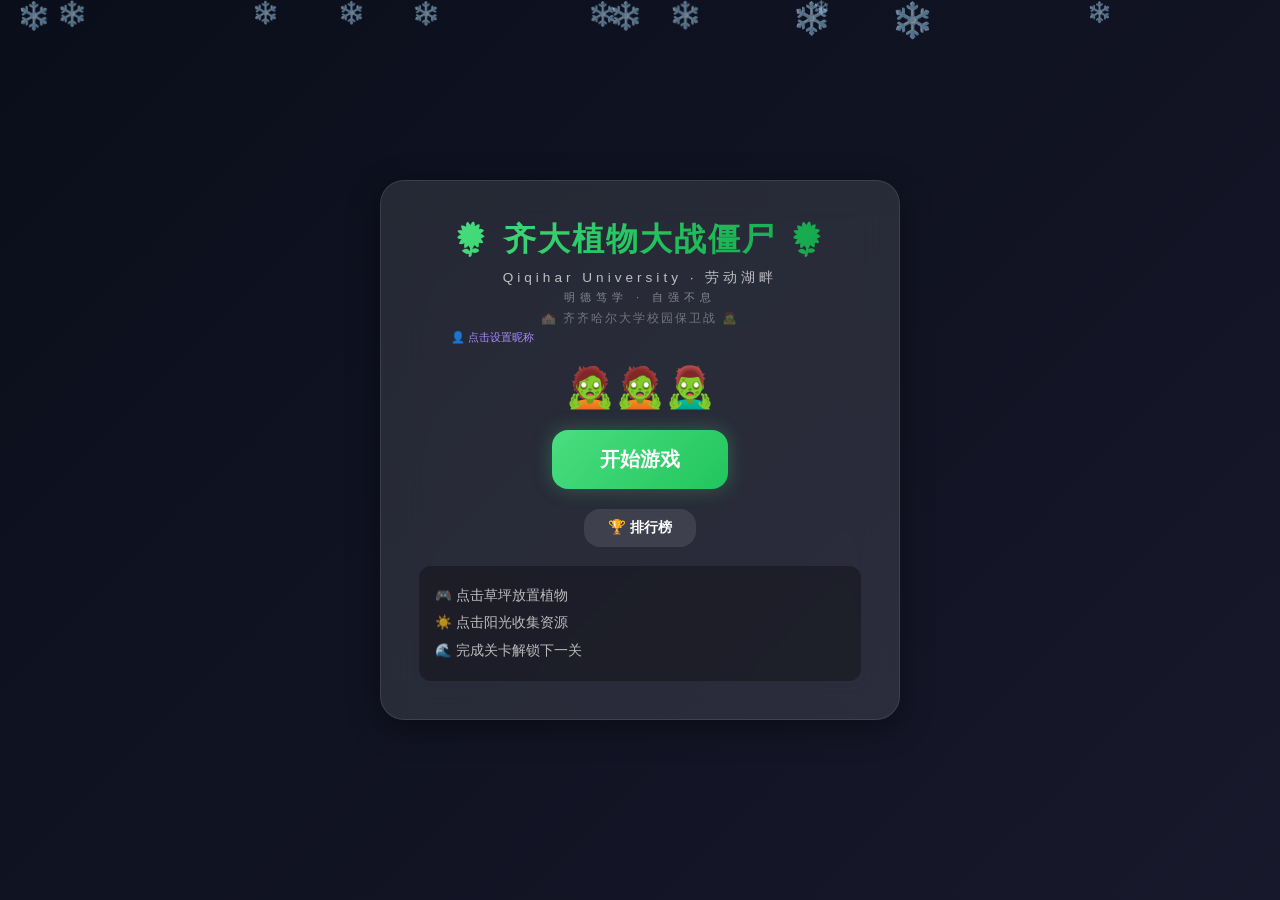
==== commit 4f5a4881: "saveLB加强：云端失败时本地保存成绩" ====
--- a/齐大植物大战僵尸.html
+++ b/齐大植物大战僵尸.html
@@ -201,7 +201,7 @@
 startEndless(){this.reset();this.curLevel=-1;this.cfg={name:'无尽生存',startSun:150,avail:['sunflower','peashooter','wallnut','snowpea','cherrybomb','potatomine'],skyInt:9e3,sfInt:11e3,waveDelay:5e3,waves:[this.genEndlessWave(0)],endless:true};this.state='playing';this.sunCount=this.cfg.startSun;this.time=0;this.curWave=0;this.zwAlive=0;this.skySunTim=3e3;this.pfTim=0;this.mowers=[];for(var r=0;r<5;r++)this.mowers.push(new Mower(r));this.buildSel(this.cfg.avail);this.cds={};for(var k in C.plants)this.cds[k]=0;this.waveTim=this.cfg.waveDelay;var ln=document.getElementById('ln');if(ln)ln.textContent='♾️ 无尽生存';var pfd=document.getElementById('pfd');if(pfd)pfd.style.display='flex';this.ui();this.clrAct();if(this.reqId)cancelAnimationFrame(this.reqId);this.lastF=performance.now();this.loop(this.lastF)}}
 function bl(){const el=document.getElementById('ll');if(!el)return;el.innerHTML='';const p=JSON.parse(localStorage.getItem('pvz_progress')||'{}');C.levels.forEach((lv,i)=>{if(!lv)return;const ok=i===0||p['lv_'+i];const cls=ok?(i===0?'le':i===1?'lm':'lh'):'llk';const ic=ok?(lv.id===1?'🌱':lv.id===2?'🌳':'🏫'):'🔒';el.innerHTML+='<div class="lb '+cls+'" data-idx='+i+'><div class=li>'+ic+'</div><div class=li2><div class=ln>'+lv.name+'</div><div class=ld>'+lv.desc+'</div></div><div class=ldf>'+(ok?lv.diff:'未解锁')+'</div></div>'});el.querySelectorAll('.lb').forEach(el=>{if(el)el.addEventListener('click',function(){const i=parseInt(this.dataset.idx);const p2=JSON.parse(localStorage.getItem('pvz_progress')||'{}');if(!isNaN(i)&&(i===0||p2['lv_'+i])){_s=i;sL()}})})}
 function getNick(){var n=localStorage.getItem('pvz_nickname');return n||''}
-function saveLB(lv,sc,ki,wv){var n=getNick();if(!n)return;if(!C.DB){var k='pvz_leaderboard';var d=JSON.parse(localStorage.getItem(k)||'{}');if(!d[lv])d[lv]=[];var arr=d[lv];var oldIdx=-1;for(var i=0;i<arr.length;i++){if(arr[i].n===n){oldIdx=i;break}}var entry={n:n,s:sc,k:ki,w:wv,d:new Date().toLocaleDateString('zh-CN')};if(oldIdx!==-1){if(sc>arr[oldIdx].s)arr[oldIdx]=entry}else{arr.push(entry)}arr.sort(function(a,b){return b.s-a.s});d[lv]=arr.slice(0,50);localStorage.setItem(k,JSON.stringify(d));return}var ek=n.replace(/[.$#\[\]\/]/g,'_');C.dbGet('/leaderboard/'+lv).then(function(cur){var obj=cur||{};var entry={s:sc,k:ki,w:wv,d:new Date().toLocaleDateString('zh-CN'),n:n};if(!obj[ek]||sc>obj[ek].s)obj[ek]=entry;C.dbPut('/leaderboard/'+lv,obj)})}
+function saveLB(lv,sc,ki,wv){var n=getNick();if(!n)return;if(!C.DB){var k='pvz_leaderboard';var d=JSON.parse(localStorage.getItem(k)||'{}');if(!d[lv])d[lv]=[];var arr=d[lv];var oldIdx=-1;for(var i=0;i<arr.length;i++){if(arr[i].n===n){oldIdx=i;break}}var entry={n:n,s:sc,k:ki,w:wv,d:new Date().toLocaleDateString('zh-CN')};if(oldIdx!==-1){if(sc>arr[oldIdx].s)arr[oldIdx]=entry}else{arr.push(entry)}arr.sort(function(a,b){return b.s-a.s});d[lv]=arr.slice(0,50);localStorage.setItem(k,JSON.stringify(d));return}var ek=n.replace(/[.$#\[\]\/]/g,'_');C.dbGet('/leaderboard/'+lv).then(function(cur){if(cur===null){var k='pvz_leaderboard';var d=JSON.parse(localStorage.getItem(k)||'{}');if(!d[lv])d[lv]=[];var arr=d[lv];var oldIdx=-1;for(var i=0;i<arr.length;i++){if(arr[i].n===n){oldIdx=i;break}}var entry={n:n,s:sc,k:ki,w:wv,d:new Date().toLocaleDateString('zh-CN')};if(oldIdx!==-1){if(sc>arr[oldIdx].s)arr[oldIdx]=entry}else{arr.push(entry)}arr.sort(function(a,b){return b.s-a.s});d[lv]=arr.slice(0,50);localStorage.setItem(k,JSON.stringify(d));return}var obj=cur||{};var entry={s:sc,k:ki,w:wv,d:new Date().toLocaleDateString('zh-CN'),n:n};if(!obj[ek]||sc>obj[ek].s)obj[ek]=entry;C.dbPut('/leaderboard/'+lv,obj).catch(function(){var k='pvz_leaderboard';var d=JSON.parse(localStorage.getItem(k)||'{}');if(!d[lv])d[lv]=[];var arr=d[lv];var ei=-1;for(var i=0;i<arr.length;i++){if(arr[i].n===n){ei=i;break}}var e2={n:n,s:sc,k:ki,w:wv,d:new Date().toLocaleDateString('zh-CN')};if(ei!==-1){if(sc>arr[ei].s)arr[ei]=e2}else{arr.push(e2)}arr.sort(function(a,b){return b.s-a.s});d[lv]=arr.slice(0,50);localStorage.setItem(k,JSON.stringify(d))})})}
 function showLB(tab){if(tab===undefined)tab=0;var bt=document.getElementById('lbt');var bc=document.getElementById('lbc');var mr=document.getElementById('myrank');if(!bt||!bc)return;bt.innerHTML='';bt.innerHTML+='<button class="lb-tab '+(tab==='endless'?'ac':'')+'" data-tab=endless>♾️ 无尽</button>';C.levels.forEach(function(lv,i){var cls=i===tab?'ac':'';bt.innerHTML+='<button class="lb-tab '+cls+'" data-tab='+i+'>'+lv.name+'</button>'});bt.querySelectorAll('.lb-tab').forEach(function(b){b.addEventListener('click',function(){var v=this.dataset.tab;if(v==='endless')showLB('endless');else showLB(parseInt(v))})});function render(arr){if(arr.length===0){bc.innerHTML='<div class=lb-empty>暂无记录<br>📝 完成关卡来创造记录吧！</div>';if(mr)mr.innerHTML='';return}var top=arr.slice(0,10);var h='<table class=lb-table><thead><tr><th>排名</th><th>昵称</th><th>得分</th><th>击杀</th><th>波次</th><th>日期</th></tr></thead><tbody>';top.forEach(function(r,i){var rc=i===0?'r1':i===1?'r2':i===2?'r3':'';var md=i===0?'🥇':i===1?'🥈':i===2?'🥉':(i+1);var nn=r.n||'匿名玩家';var dd=r.d||'未知';h+='<tr class='+rc+'><td>'+md+'</td><td>'+nn+'</td><td>'+r.s+'</td><td>'+r.k+'</td><td>'+r.w+'</td><td>'+dd+'</td></tr>'});h+='</tbody></table>';bc.innerHTML=h;var nick=getNick();if(!nick||!mr){mr.innerHTML='';return}var myBest=null;var myRank=0;for(var i=0;i<arr.length;i++){if(arr[i].n===nick){if(!myBest||arr[i].s>myBest.s){myBest=arr[i];myRank=i+1}}}if(myBest){var rk='';if(myRank===1)rk='🥇';else if(myRank===2)rk='🥈';else if(myRank===3)rk='🥉';else rk='第'+myRank+'名';var inTop=myRank<=10;mr.innerHTML='<div class=my-rank><div class=mr-t>'+(inTop?'🏅 你的最佳成绩（已在榜上）':'📋 你的最佳成绩')+'</div><div class=mr-s>'+rk+' | '+myBest.s+'分 | 击杀'+myBest.k+' | '+myBest.w+'波 | '+(myBest.d||'未知')+'</div></div>'}else{mr.innerHTML='<div class=my-rank><div class=mr-t>📋 我的排名</div><div class=mr-s>暂无成绩，快去挑战关卡吧！</div></div>'}}if(!C.DB){var d=JSON.parse(localStorage.getItem('pvz_leaderboard')||'{}');var cleaned=false;for(var k in d){var before=d[k].length;d[k]=d[k].filter(function(e){return e.n});var seen={};d[k]=d[k].filter(function(e){if(!e.n||seen[e.n]){cleaned=true;return false}seen[e.n]=true;return true});if(d[k].length!==before)cleaned=true}if(cleaned)localStorage.setItem('pvz_leaderboard',JSON.stringify(d));render(d[tab]||[])}else{C.dbGet('/leaderboard/'+encodeURIComponent(String(tab))).then(function(r){if(!r){var d=JSON.parse(localStorage.getItem('pvz_leaderboard')||'{}');render(d[tab]||[]);return}var arr=[];for(var key in r){if(r[key]){r[key].n=r[key].n||key;arr.push(r[key])}}arr.sort(function(a,b){return b.s-a.s});render(arr.slice(0,50))})}}
 let _g=null,_s=0;
 function sL(){document.querySelectorAll('.screen').forEach(s=>{if(s)s.classList.add('hidden')});const gs2=document.getElementById('gs2');if(gs2)gs2.classList.remove('hidden');if(_g)_g.startLevel(_s)}
